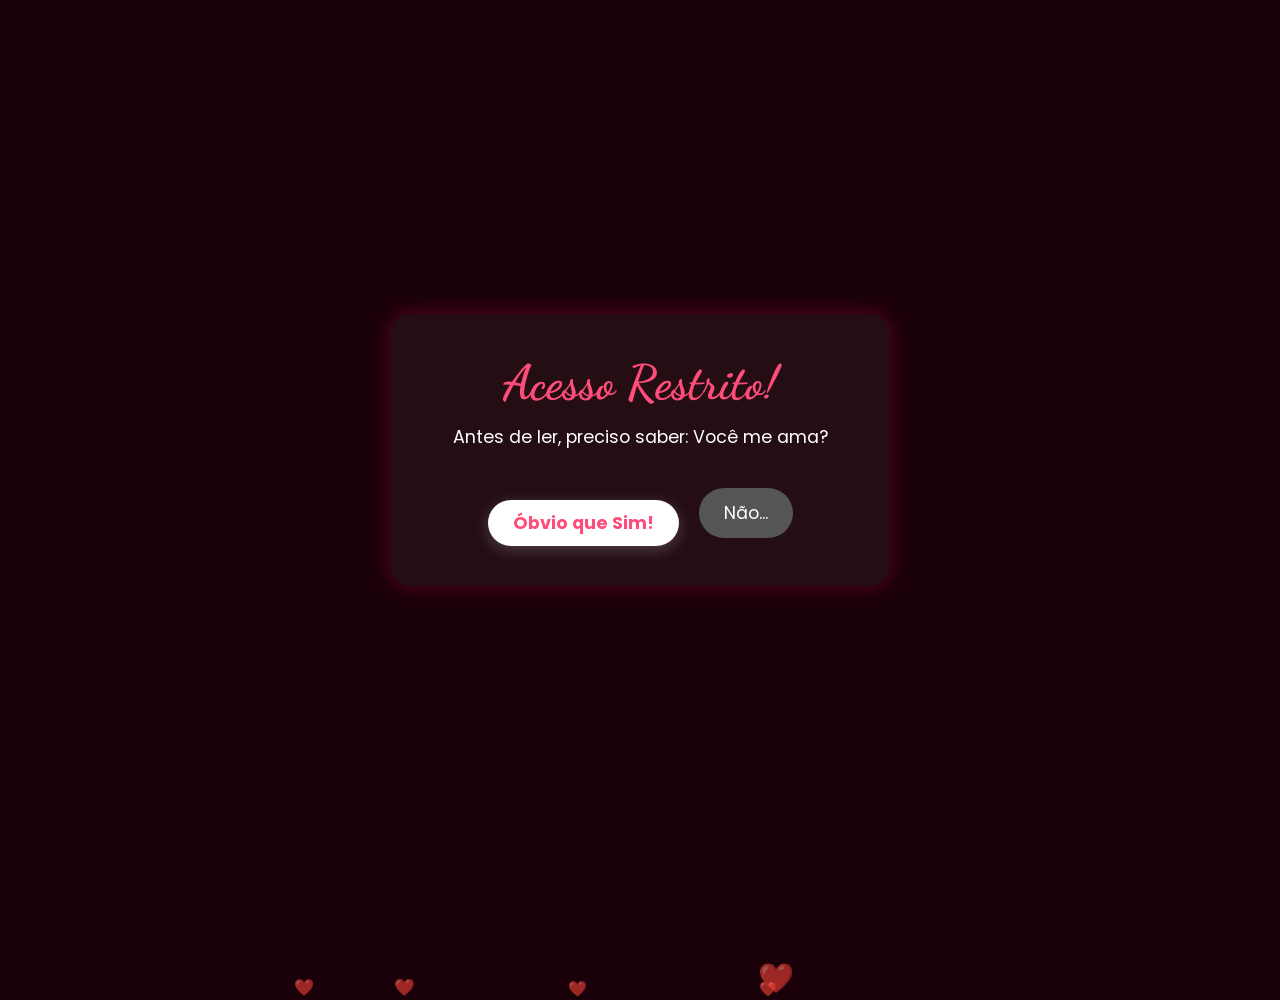
==== surpresa.html @ bf92fdbd "Primeiro Comiit" ====
<!DOCTYPE html>
<html lang="pt-BR">
<head>
    <meta charset="UTF-8">
    <meta name="viewport" content="width=device-width, initial-scale=1.0">
    <title>Minha Carta</title>
    <link rel="stylesheet" href="CSS.css">
</head>
<body>
    <div class="background-hearts" id="hearts-container"></div>
    <div id="floating-images-container"></div>

    <div class="container" id="question-container">
        <h1>Acesso Restrito!</h1>
        <p class="subtitle" style="color: #fff;">Antes de ler, preciso saber: Você me ama?</p>
        
        <div class="buttons-area">
            <button id="btn-yes" class="next-btn">Óbvio que Sim!</button>
            <button id="btn-no" class="bad-btn">Não...</button>
        </div>
    </div>

    <div class="container letter-container hidden" id="letter-container">
        <h1>Para a dona do meu coração,</h1>
        
        <div class="letter-text">
            <p>Olá meu amor, seja bem vinda</p>
            <p>Imagino que voce ja saiba que eu sempre busco te dar as melhores coisas  possiveis, e esse ano quis fazer um presentinho eu mesmo, com as coisas que vim aprendendo.
                 Bom, aqui estamos meu amor... Dois incriveis anos, vivemos tantas coisas legais, fizemos tanta coisas e vimos tantas outras, e ainda assim, temos tantas outras coisas para viver. Mas o mais legal é saber que vou vive-las ao seu lado. Te amooooo</p>
        </div>

        <div class="quiz-section">
            <h2>Quiz do Nosso Amor 🎯</h2>
            <div id="quiz-area">
                <p id="quiz-question" class="quiz-question-text">Carregando pergunta...</p>
                <div id="quiz-options" class="quiz-options-container"></div>
            </div>
            <p id="quiz-result" class="quiz-result-text hidden"></p>
        </div>

        <div class="reasons-machine">
            <button id="reason-btn">Por que eu te amo?</button>

                <p id="reason-display" class="reason-text">Claro que não seria possivel escrever tudo que eu amo em voce, pois ai eu teria que ter a eterniaade para isso, mas escrevi algumas dessas razões... Clique no Botão</p>
           
        </div>
        
        <div class="polaroid-section">
            <h2>Nossas Aventuras  até hoje🌍</h2>
            <p class="subtitle" style="color: #fff;">Cada lugar é perfeito com você.</p>
            
            <div class="polaroid-frame">
                <img id="travel-img" src="fotos/viagem1.jpg" alt="Nossa Viagem">
                <p id="travel-caption" class="polaroid-caption">Pirenópolis ❤️</p>
            </div>
            
            <div class="polaroid-controls">
                <button id="prev-travel" class="mini-btn">❮</button>
                <button id="next-travel" class="mini-btn">❯</button>
            </div>
        </div>

        <div class="timeline-section">
            <h2>Nossa História ⏳</h2>
            <p class="subtitle" style="color: #fff;">Como chegamos até aqui...</p>
            
            <div class="timeline">
                <div class="timeline-item">
                    <div class="timeline-date">Jun 2023</div>
                    <div class="timeline-dot"></div>
                    <div class="timeline-content">
                        <h3>Onde tudo começou</h3>
                        <p>A nossa história começou muito antes do dia 12. Claro, você já sabe disso. A história da nossa amizade já foi contada tantas vezes que não caberia nestas palavras.
                                Mas a nossa história de amor começou de verdade no dia 12 de junho de 2024. Foi naquele dia que eu pude dizer ao mundo que havia conquistado aquilo que mais desejava: o amor da minha vida.
                            Foi naquele momento que tive a certeza de que tudo mudaria. Que os meus dias seriam mais felizes, que os desafios seriam mais fáceis de enfrentar e que os melhores momentos da minha vida estariam ao seu lado.
                            Desde então, cada conversa, cada abraço, cada sorriso e cada lembrança ao seu lado se transformaram em algo precioso para mim. Você não apenas mudou a minha vida; você deu a ela novas cores, novos sonhos e novos motivos para seguir em frente.
                            E olhando para tudo o que vivemos até aqui, percebo que o dia 12 de junho de 2024 não foi apenas o início de um namoro. Foi o início da melhor fase da minha vida, porque foi o dia em que eu passei a compartilhar cada parte dela com você..</p>
                    </div>
                </div>

                <div class="timeline-item">
                    <div class="timeline-date">2024 - 2025</div>
                    <div class="timeline-dot"></div>
                    <div class="timeline-content">
                        <h3>Nossas Aventuras</h3>
                        <p>
                          <br>  Bom, e o que fizemos até hoje?</br></p>
                       
                            
                        Meu Deus... foram tantas coisas que às vezes parece impossível acreditar que tudo isso aconteceu em tão pouco tempo. Já estivemos juntos em tantos lugares, vivemos tantas experiências e até viajamos pelo mundo de mãos dadas.
                        Como o tempo passou rápido, meu bem. Mas existe uma coisa que eu adoro em tudo isso: a sensação de que ainda estamos apenas começando. Porque as coisas que podemos conhecer, os lugares que podemos visitar e as memórias que podemos criar juntos parecem nunca ter fim.
                        Já passamos por Porto Seguro, Itacaré e Pirenópolis. E, sinceramente, acho que estamos construindo uma coleção incrível de lembranças.
                        Conhecemos pessoas especiais, fizemos amizades inesperadas, compartilhamos momentos únicos e descobrimos coisas novas sobre o mundo e sobre nós mesmos.
                        E, mesmo depois de tudo isso, a parte mais bonita continua sendo a mesma: não importa para onde vamos ou o que fazemos, estamos vivendo tudo lado a lado.
                        Juntos. Sempre juntos.
                        </p>
                    </div>
                </div>

                <div class="timeline-item">
                    <div class="timeline-date">Jun 2026</div>
                    <div class="timeline-dot"></div>
                    <div class="timeline-content">
                        <h3>Hoje</h3>
                        <p>Celebrando o nosso amor e construindo esse presente especial para te ver sorrir. Que venham os próximos anos!</p>
                    </div>
                </div>
            </div>
        </div>


      <div class="wishlist">
                <label class="wish-item">
                    <input type="checkbox" class="wish-checkbox" id="check-viagem" onchange="if(this.checked) dispararMundoMistico('✈️')">
                    <span class="custom-check"></span>
                    <span class="wish-text">Fazer a nossa primeira grande viagem juntos</span>
                </label>
                
                <label class="wish-item">
                    <input type="checkbox" class="wish-checkbox" id="check-pet" onchange="if(this.checked) dispararMundoMistico('🐈')">
                    <span class="custom-check"></span>
                    <span class="wish-text">Adotar um pet para chamar de nosso</span>
                </label>
                
                <label class="wish-item">
                    <input type="checkbox" class="wish-checkbox" id="check-casa" onchange="if(this.checked) dispararMundoMistico('🏠')">
                    <span class="custom-check"></span>
                    <span class="wish-text">Ter nossa casa para morar e decorar do nosso jeito</span>
                </label>

                <label class="wish-item">
                    <input type="checkbox" class="wish-checkbox" id="check-casar" onchange="if(this.checked) dispararMundoMistico('💍💍')">
                    <span class="custom-check"></span>
                    <span class="wish-text">Casar e construir a nossa história lado a lado</span>
                </label>
            </div>

            
            <div class="convite-section">
            <h2>Convite Especial 💌</h2>
            <p class="subtitle" style="color: #fff;">Toque no envelope para revelar sua surpresa...</p>
            
            <div class="envelope-container">
                <input type="checkbox" id="abre-convite" class="hidden-checkbox">
                
                <label class="envelope-wrapper" for="abre-convite">
                    <div class="envelope">
                        <div class="flap"></div>
                        <div class="letter">
                            <img src="fotos/menu.jpg" alt="Menu do Jantar">
                        </div>
                        <div class="front"></div>
                    </div>
                </label>
            </div>
            
            <br>
        </div>

        
        <br>
        <a href="Estudo_prova.html" class="next-btn">⬅ Voltar para o Início</a>
    </div> <script src="JAva.js"></script>
</body>
</html>
---- CSS.css ----
@import url('https://fonts.googleapis.com/css2?family=Dancing+Script:wght@700&family=Poppins:wght@300;400&display=swap');

/* =========================================
   1. CONFIGURAÇÕES GERAIS
   ========================================= */
* { 
    margin: 0; 
    padding: 0; 
    box-sizing: border-box; 
}

body { 
    background-color: #1a0008; 
    color: #fff; 
    font-family: 'Poppins', sans-serif; 
    display: flex; 
    justify-content: center; 
    align-items: center; 
    min-height: 100vh; 
    overflow: hidden; 
}

/* =========================================
   2. CONTAINERS PRINCIPAIS
   ========================================= */
.container { 
    text-align: center; 
    z-index: 10; 
    background: rgba(255, 255, 255, 0.05); 
    padding: 40px; 
    border-radius: 20px; 
    backdrop-filter: blur(10px); 
    box-shadow: 0 0 20px rgba(255, 0, 100, 0.3); 
    max-width: 500px; 
    width: 90%; 
}

.letter-container { 
    max-width: 700px; 
    max-height: 90vh; 
    overflow-y: auto; /* Adicionei rolagem para caber tudo na tela */
}

/* =========================================
   3. TIPOGRAFIA E TEXTOS
   ========================================= */
h1 { 
    font-family: 'Dancing Script', cursive; 
    color: #ff4d79; 
    font-size: 3rem; 
    margin-bottom: 10px; 
    min-height: 60px; 
}

.subtitle { 
    font-size: 1.1rem; 
    margin-bottom: 20px; 
    color: #ffb3c6; 
}

.letter-text { 
    text-align: left; 
    font-size: 1.1rem; 
    line-height: 1.6; 
    margin-top: 20px; 
    margin-bottom: 50px; /* ATUALIZADO: Mais espaço no final do texto */
}

.letter-text p { 
    margin-bottom: 15px; 
}

/* =========================================
   4. BOTÕES E INTERAÇÕES
   ========================================= */
button { 
    background-color: #ff4d79; 
    color: white; 
    border: none; 
    padding: 12px 25px; 
    font-size: 1.1rem; 
    border-radius: 30px; 
    cursor: pointer; 
    transition: transform 0.2s, background-color 0.2s; 
    font-family: 'Poppins', sans-serif; 
}

button:hover { 
    background-color: #ff1a53; 
    transform: scale(1.05); 
}

.next-btn { 
    display: inline-block; 
    margin-top: 20px; 
    background-color: #fff; 
    color: #ff4d79; 
    text-decoration: none; 
    padding: 10px 25px; 
    border-radius: 30px; 
    font-size: 1.1rem; 
    font-family: 'Poppins', sans-serif; 
    font-weight: bold; 
    transition: all 0.3s ease; 
    box-shadow: 0 4px 15px rgba(255, 255, 255, 0.2); 
}

.next-btn:hover { 
    background-color: #ffb3c6; 
    color: #1a0008; 
    transform: scale(1.05); 
}

.buttons-area { 
    margin-top: 30px; 
    display: flex; 
    justify-content: center; 
    gap: 20px; 
    align-items: center; 
}

.bad-btn { 
    background-color: #555; 
    color: white; 
    transition: 0.1s; 
    z-index: 9999; 
}

/* =========================================
   5. ELEMENTOS DA PÁGINA INICIAL
   ========================================= */
.music-player { 
    margin-bottom: 30px; 
}

.counter-container { 
    background: rgba(255, 77, 121, 0.1); 
    border: 1px solid rgba(255, 77, 121, 0.3); 
    border-radius: 15px; 
    padding: 15px; 
    margin-bottom: 25px; 
}

.counter-container p { 
    margin-bottom: 15px; 
    color: #ffb3c6; 
    font-weight: bold; 
    font-family: 'Dancing Script', cursive; 
    font-size: 1.5rem; 
}

.counter-boxes { 
    display: flex; 
    justify-content: space-evenly; 
    align-items: center; 
}

.box { 
    display: flex; 
    flex-direction: column; 
    font-size: 0.8rem; 
    color: #fff; 
}

.box span { 
    font-size: 2rem; 
    font-weight: bold; 
    color: #ff4d79; 
}

/* =========================================
   6. MÁQUINA DE MOTIVOS E QUIZ
   ========================================= */
.reasons-machine { 
    margin-top: 50px; /* ATUALIZADO: Afasta a Máquina de Motivos */
    margin-bottom: 50px; /* ATUALIZADO: Afasta a Máquina de Motivos */
    padding: 10px; 
}

.reason-text { 
    margin-top: 15px; 
    font-size: 1.2rem; 
    font-style: italic; 
    color: #ffb3c6; 
    min-height: 60px; 
    transition: opacity 0.3s ease; 
}

.quiz-section { 
    background: rgba(0, 0, 0, 0.2); 
    border-radius: 15px; 
    padding: 30px 20px; /* ATUALIZADO: Mais espaço por dentro */
    margin: 60px 0; /* ATUALIZADO: Dobramos o espaço por fora */
    border: 1px solid rgba(255, 77, 121, 0.3); 
}

.quiz-section h2 { 
    font-family: 'Dancing Script', cursive; 
    color: #ff4d79; 
    font-size: 2.2rem; 
    margin-bottom: 15px; 
}

.quiz-question-text { 
    font-size: 1.1rem; 
    font-weight: bold; 
    margin-bottom: 20px; 
}

.quiz-options-container { 
    display: flex; 
    flex-direction: column; 
    gap: 10px; 
}

.quiz-option-btn { 
    background-color: rgba(255, 255, 255, 0.1); 
    color: #fff; 
    border: 1px solid #ff4d79; 
    padding: 10px; 
    border-radius: 10px; 
    cursor: pointer; 
    transition: 0.2s; 
    text-align: left; 
    font-size: 1rem; 
}

.quiz-option-btn:hover { 
    background-color: rgba(255, 77, 121, 0.3); 
}

.quiz-option-btn.correct { 
    background-color: #28a745 !important; 
    border-color: #28a745 !important; 
    color: white; 
}

.quiz-option-btn.wrong { 
    background-color: #dc3545 !important; 
    border-color: #dc3545 !important; 
    color: white; 
}

.quiz-result-text { 
    font-size: 1.3rem; 
    font-weight: bold; 
    color: #ffb3c6; 
    margin-top: 15px; 
}

/* =========================================
   7. UTILITÁRIOS E ANIMAÇÕES
   ========================================= */
.hidden { 
    display: none !important; 
}

#hidden-message { 
    margin-top: 20px; 
    font-size: 1.5rem; 
    font-family: 'Dancing Script', cursive; 
    color: #ff4d79; 
    animation: fadeIn 1s ease-in; 
}

@keyframes fadeIn { 
    from { opacity: 0; transform: translateY(-10px); } 
    to { opacity: 1; transform: translateY(0); } 
}

.heart { 
    position: absolute; 
    bottom: -100px; 
    font-size: 20px; 
    color: #ff4d79; 
    animation: floatUp linear infinite; 
    opacity: 0.6; 
    z-index: 1; 
}

@keyframes floatUp { 
    to { transform: translateY(-120vh) rotate(360deg); } 
}

.floating-img { 
    position: absolute; 
    bottom: -250px; 
    width: 130px; 
    height: 130px; 
    object-fit: cover; 
    border-radius: 10px; 
    opacity: 0.25; 
    animation: floatUpImage linear infinite; 
    box-shadow: 0 4px 15px rgba(0,0,0,0.5); 
    z-index: 0; 
    border: 2px solid #ff4d79; 
}

@keyframes floatUpImage { 
    from { transform: translateY(0) rotate(-15deg); } 
    to { transform: translateY(-130vh) rotate(15deg); } 
}
/* =========================================
   8. PORTA-RETRATOS POLAROID (O FIX DEFINITIVO)
   ========================================= */
.polaroid-section {
    margin: 40px 0;
}

.polaroid-frame {
    width: 100%;
    max-width: 280px; /* Tamanho exato e seguro para não quebrar a tela */
    margin: 0 auto;
    background: rgba(255, 255, 255, 0.05); /* Fundo de vidro transparente */
    border: 3px solid rgba(255, 77, 121, 0.3); /* Bordinha rosa */
    border-radius: 10px;
    padding: 10px; /* Dá um respiro entre a borda e a foto */
    box-shadow: 0 4px 15px rgba(0,0,0,0.3);
}

.polaroid-frame img {
    width: 100% !important;
    height: 280px !important; /* Força a ficar um quadrado perfeito */
    object-fit: cover !important; /* A MAGIA: Corta o excesso da foto sem amassar ou esticar ela! */
    border-radius: 5px;
    display: block;
}

.polaroid-caption {
    margin-top: 15px;
    padding-bottom: 5px;
    font-size: 1.2rem;
    color: #ffb3c6;
    text-align: center;
    font-weight: bold;
}

.polaroid-controls {
    margin-top: 15px;
    display: flex;
    justify-content: center;
    gap: 20px;
}

.mini-btn {
    background: rgba(255, 77, 121, 0.2);
    border: 2px solid #ff4d79;
    color: #fff;
    width: 40px;
    height: 40px;
    border-radius: 50%;
    cursor: pointer;
    font-size: 1.2rem;
    transition: 0.2s;
    display: flex;
    align-items: center;
    justify-content: center;
}

.mini-btn:hover {
    background: #ff4d79;
    transform: scale(1.1);
}
/* =========================================
   9. LINHA DO TEMPO (DATAS NA ESQUERDA)
   ========================================= */
.timeline-section {
    margin: 50px 0;
    padding: 30px 20px;
    background: rgba(0, 0, 0, 0.2);
    border-radius: 15px;
    border: 1px solid rgba(255, 77, 121, 0.3);
    overflow: hidden; /* Evita que o texto vaze da caixa */
}

.timeline-section h2 {
    font-family: 'Dancing Script', cursive; 
    color: #ff4d79; 
    font-size: 2.2rem; 
    margin-bottom: 5px;
}

.timeline {
    position: relative;
    max-width: 450px;
    margin: 30px auto 0 auto;
    padding-left: 100px; /* Abre a "coluna" vazia na esquerda para as datas */
    text-align: left;
}

/* A Linha Vertical */
.timeline::before {
    content: '';
    position: absolute;
    left: 100px; /* Posiciona a linha exatamente depois do espaço das datas */
    top: 0;
    bottom: 0;
    width: 3px;
    background: rgba(255, 77, 121, 0.5);
    border-radius: 5px;
}

.timeline-item {
    position: relative;
    margin-bottom: 35px;
    padding-left: 25px; /* Dá um respiro entre a linha e a caixa de texto */
}

/* NOVO: A data flutuando na esquerda */
.timeline-date {
    position: absolute;
    left: -100px; /* Joga a data lá pro espaço vazio na esquerda */
    top: 15px; /* Alinha na mesma altura da bolinha */
    width: 85px; /* Limita o tamanho para não bater na linha */
    text-align: right; /* Encosta o texto perto da linha */
    font-size: 0.95rem;
    color: #ffb3c6;
    font-weight: bold;
}

/* A bolinha marcadora */
.timeline-dot {
    position: absolute;
    left: -8px; /* Centraliza a bolinha perfeitamente em cima da linha */
    top: 15px;
    width: 18px;
    height: 18px;
    background: #1a0008;
    border: 3px solid #ff4d79;
    border-radius: 50%;
    box-shadow: 0 0 10px rgba(255, 77, 121, 0.5);
    z-index: 2;
}

.timeline-content {
    background: rgba(255, 255, 255, 0.05);
    padding: 15px 20px;
    border-radius: 10px;
    border-left: 4px solid #ff4d79;
    transition: transform 0.3s ease;
}

.timeline-content:hover {
    transform: translateX(5px);
    background: rgba(255, 255, 255, 0.1);
}

.timeline-content h3 {
    color: #ffb3c6;
    font-size: 1.3rem;
    margin-bottom: 8px;
    font-family: 'Poppins', sans-serif;
}

.timeline-content p {
    font-size: 1rem;
    line-height: 1.5;
    margin-bottom: 0;
}


/* =========================================
   11. CÁPSULA DO TEMPO (NOSSO FUTURO)
   ========================================= */
.capsula-section {
    margin: 50px 0;
    padding: 30px 20px;
    background: rgba(0, 0, 0, 0.2);
    border-radius: 15px;
    border: 1px solid rgba(255, 77, 121, 0.3);
}

.capsula-section h2 {
    font-family: 'Dancing Script', cursive; 
    color: #ff4d79; 
    font-size: 2.2rem; 
    text-align: center;
    margin-bottom: 5px;
}

.capsula-section .subtitle {
    text-align: center;
    margin-bottom: 25px;
}

.wishlist {
    display: flex; flex-direction: column; gap: 15px;
    max-width: 450px; margin: 0 auto;
}

.wish-item {
    display: flex; align-items: center;
    background: rgba(255, 255, 255, 0.05);
    padding: 15px 20px; border-radius: 10px;
    cursor: pointer; transition: all 0.3s ease;
}

.wish-item:hover {
    background: rgba(255, 255, 255, 0.1);
    transform: translateX(5px);
}

.wish-checkbox { display: none; }

.custom-check {
    width: 24px; height: 24px;
    border: 2px solid #ff4d79; border-radius: 50%;
    margin-right: 15px; display: flex;
    justify-content: center; align-items: center;
    transition: all 0.3s ease; flex-shrink: 0;
}

.wish-text {
    color: #fff; font-size: 1.1rem;
    transition: all 0.3s ease; font-family: 'Poppins', sans-serif;
}

.wish-checkbox:checked + .custom-check {
    background-color: #ff4d79; box-shadow: 0 0 10px #ff4d79;
}

.wish-checkbox:checked + .custom-check::after {
    content: '✔'; color: #fff; font-weight: bold;
}

.wish-checkbox:checked ~ .wish-text {
    color: #ffb3c6; text-decoration: line-through; opacity: 0.6;
}

/* =========================================
   12. O MEGA PORTAL E OS EASTER EGGS GIGANTES
   ========================================= */

/* O Portal de Energia Cósmica */
.mega-portal {
    position: fixed;
    top: 50%;
    left: 50%;
    width: 260px;
    height: 420px;
    border-radius: 50%;
    /* Mistura de cores estilo vórtice do print */
    background: radial-gradient(circle, transparent 20%, rgba(147, 51, 234, 0.3) 60%, rgba(6, 182, 212, 0.2) 80%);
    border: 8px solid #a855f7;
    /* Brilho neon intenso */
    box-shadow: 
        0 0 35px #a855f7,
        inset 0 0 45px #06b6d4,
        0 0 70px #ec4899;
    z-index: 999998;
    pointer-events: none;
    transform: translate(-50%, -50%) scale(0);
    animation: abrirPortal 3s ease-in-out forwards;
}

/* O Elemento que salta do portal (Gato ou Avião) */
.mega-sujeito {
    position: fixed;
    top: 50%;
    left: 50%;
    font-size: 11rem; /* Tamanho massivo e realista */
    z-index: 999999;
    pointer-events: none;
    transform: translate(-50%, -50%) scale(0);
    /* Sombra projetada para criar profundidade 3D em relação ao fundo */
    filter: drop-shadow(0 25px 20px rgba(0, 0, 0, 0.65));
    animation: puloEpico 3s cubic-bezier(0.25, 1, 0.5, 1) forwards;
}

/* Animação do Portal: Expande girando e colapsa no final */
@keyframes abrirPortal {
    0% { 
        transform: translate(-50%, -50%) scale(0) rotate(0deg); 
        opacity: 0; 
    }
    15% { 
        transform: translate(-50%, -50%) scale(1) rotate(180deg); 
        opacity: 1; 
        filter: hue-rotate(0deg); 
    }
    80% { 
        transform: translate(-50%, -50%) scale(1) rotate(720deg); 
        opacity: 1; 
        filter: hue-rotate(60deg); 
    }
    100% { 
        transform: translate(-50%, -50%) scale(0) rotate(1080deg); 
        opacity: 0; 
    }
}

/* Animação do Pulo: Surge do centro (fundo), avança na tela e cai em arco */
@keyframes puloEpico {
    0% { 
        transform: translate(-50%, -50%) scale(0); 
        opacity: 0; 
    }
    18% { 
        transform: translate(-50%, -50%) scale(0.4); 
        opacity: 1; 
    }
    50% { 
        /* Ápice do salto: desloca para a direita, sobe e rotaciona levemente */
        transform: translate(18vw, -30vh) scale(1.4) rotate(12deg); 
        opacity: 1; 
    }
    100% { 
        /* Queda livre para fora da borda inferior direita do monitor */
        transform: translate(55vw, 100vh) scale(1.8) rotate(35deg); 
        opacity: 0; 
    }
}



/* =========================================
   13. CONVITE DO JANTAR (BLOCO COMPLETO E CORRIGIDO)
   ========================================= */
.convite-section {
    margin: 50px 0; 
    padding: 30px 20px;
    background: rgba(0, 0, 0, 0.2);
    border-radius: 15px; 
    border: 1px solid rgba(255, 77, 121, 0.3);
    text-align: center;
    position: relative;
    z-index: 10; /* Protege a seção inteira */
}

.convite-section h2 {
    font-family: 'Dancing Script', cursive; 
    color: #ff4d79; 
    font-size: 2.2rem; 
    margin-bottom: 5px;
}

.envelope-container {
    position: relative;
    margin: 200px auto 80px auto; /* Pista de decolagem de 200px no topo */
    width: 300px; 
    height: 200px;
}

.hidden-checkbox { display: none; }

.envelope-wrapper {
    cursor: pointer; 
    display: block;
    position: relative; 
    width: 100%; 
    height: 100%;
    transition: transform 0.5s ease-in-out;
}

/* O Fundo do Envelope */
.envelope {
    position: relative; 
    width: 100%; 
    height: 100%;
    background: #4a0e17; 
    border-radius: 0 0 10px 10px;
    box-shadow: 0 15px 30px rgba(0,0,0,0.5);
}

/* A Frente do Envelope */
.front {
    position: absolute; 
    top: 0; left: 0;
    width: 100%; 
    height: 100%;
    background: #ff4d79;
    clip-path: polygon(0 0, 50% 60%, 100% 0, 100% 100%, 0 100%);
    border-radius: 0 0 10px 10px;
    z-index: 3;
}

/* A Aba que abre */
.flap {
    position: absolute; 
    top: 0; left: 0;
    width: 100%; 
    height: 60%;
    background: #e6004c;
    clip-path: polygon(0 0, 100% 0, 50% 100%);
    transform-origin: top;
    transition: transform 0.5s ease-in-out, z-index 0.1s 0.2s;
    z-index: 4;
}

/* A Carta em si */
.letter {
    position: absolute;
    bottom: 5px; 
    left: 10px; 
    right: 10px;
    height: 180px; 
    background: #fff;
    z-index: 2; 
    transition: transform 0.7s ease-in-out 0.2s, height 0.7s ease-in-out 0.2s;
    box-shadow: 0 5px 25px rgba(0,0,0,0.4);
    border-radius: 5px;
    overflow: hidden; /* Corta a imagem excedente nas bordas arredondadas */
}

/* A Imagem do Cardápio */
.letter img {
    width: 100%; 
    height: 100%;
    object-fit: cover; /* Faz a foto preencher 100% da carta sem rebarbas */
    object-position: top; /* Foca na parte superior ao iniciar */
    display: block; /* Remove margens invisíveis do navegador */
}

/* =========================================
   AÇÕES AO CLICAR (CHECKED)
   ========================================= */

/* 1. Aba abre para trás */
.hidden-checkbox:checked ~ .envelope-wrapper .flap {
    transform: rotateX(180deg);
    z-index: 1; 
}

/* 2. O envelope inteiro desce um pouco */
.hidden-checkbox:checked ~ .envelope-wrapper {
    transform: translateY(50px);
}

/* 3. A carta cresce, sobe e passa por cima de tudo */
.hidden-checkbox:checked ~ .envelope-wrapper .letter {
    height: 440px; /* Altura ideal para a proporção do cardápio */
    transform: translateY(-220px) scale(1.15); /* Sobe e amplia */
    z-index: 99; 
}


/* =========================================
   14. ADAPTAÇÃO PARA CELULAR (RESPONSIVIDADE)
   ========================================= */
@media (max-width: 600px) {
    /* Ajusta o tamanho dos títulos */
    h1, h2 { font-size: 1.8rem !important; }
    
    /* Dá um respiro nas laterais do contêiner principal */
    .letter-container { 
        padding: 20px 15px; 
        margin: 10px;
    }
    
    /* Ajusta o tamanho das caixinhas da cápsula do tempo */
    .wish-item { padding: 10px 15px; }
    .wish-text { font-size: 0.95rem; }
    
    /* Garante que o envelope não quebre a tela */
    .envelope-container { 
        width: 100%; 
        max-width: 280px; 
        margin-top: 150px; 
    }
    
    /* Reduz um pouco o tamanho da carta ao abrir no celular */
    .hidden-checkbox:checked ~ .envelope-wrapper .letter {
        height: 380px;
        transform: translateY(-200px) scale(1.05);
    }
}
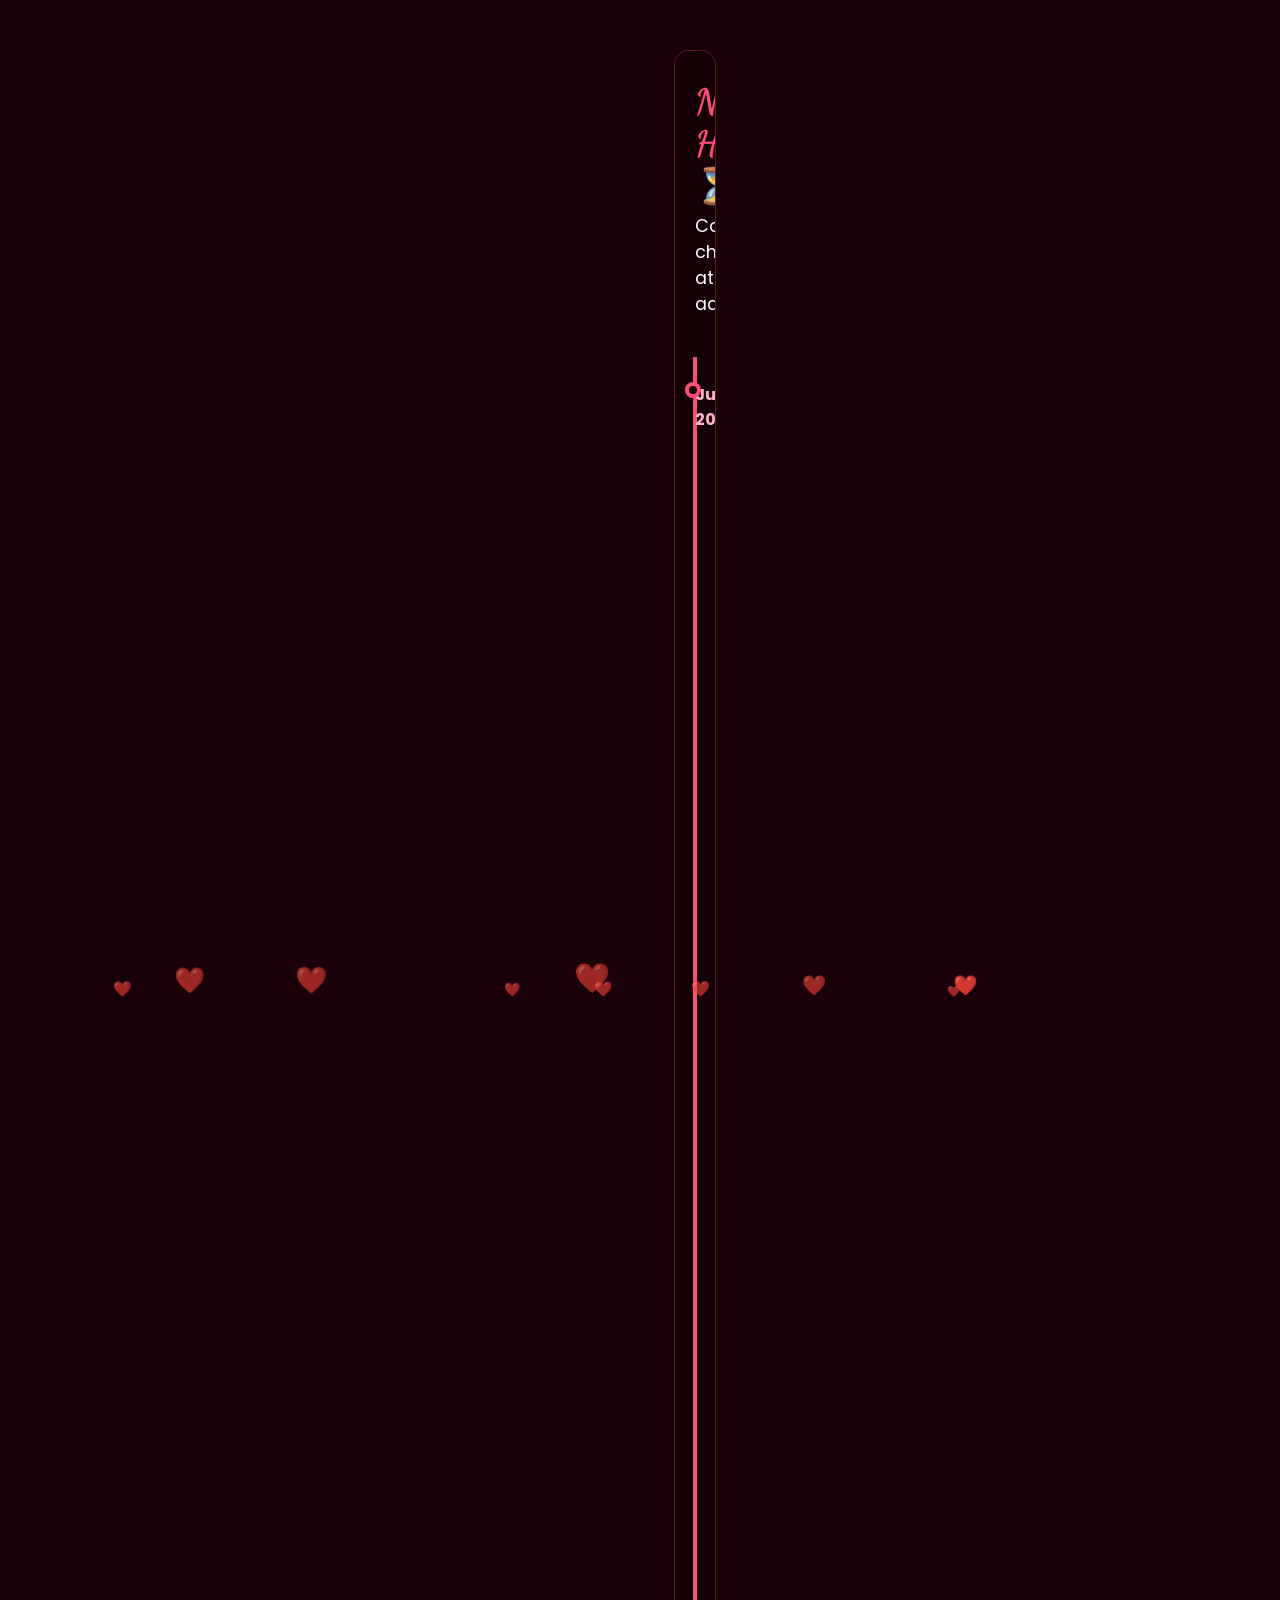
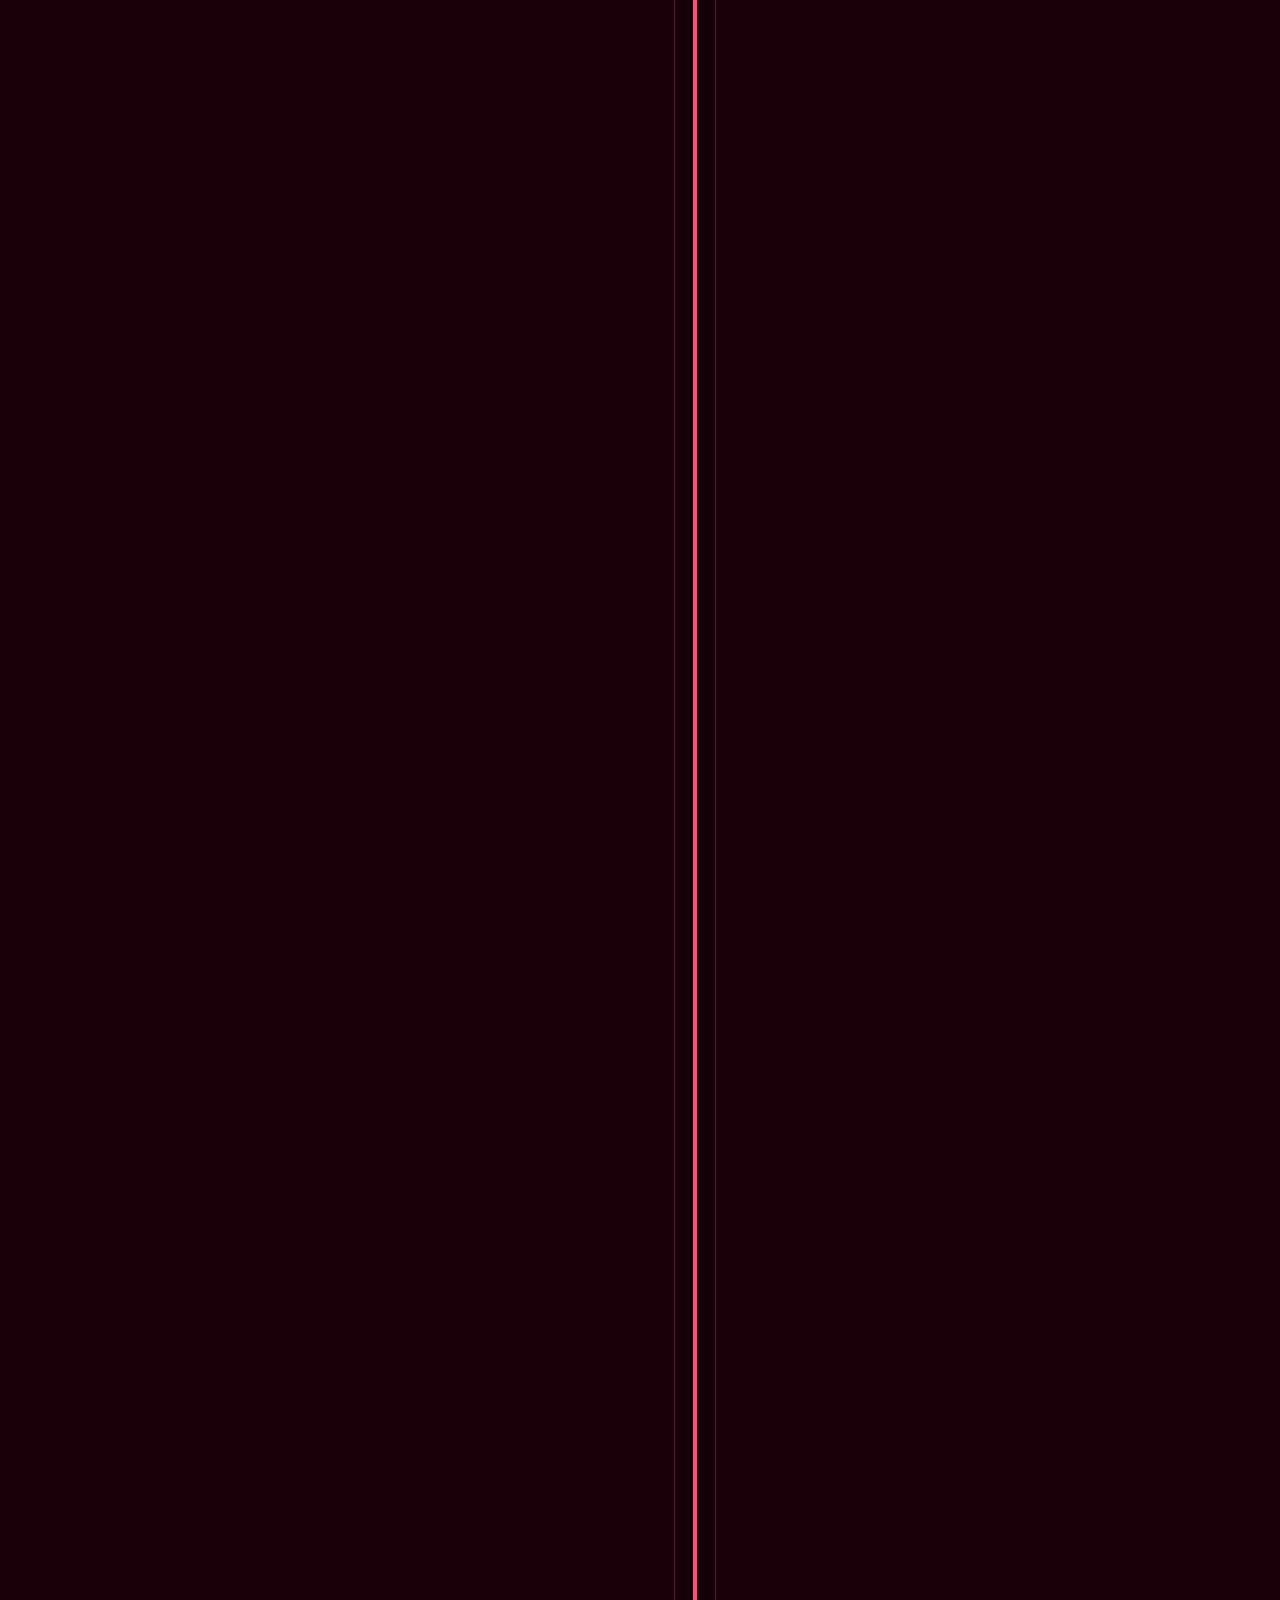
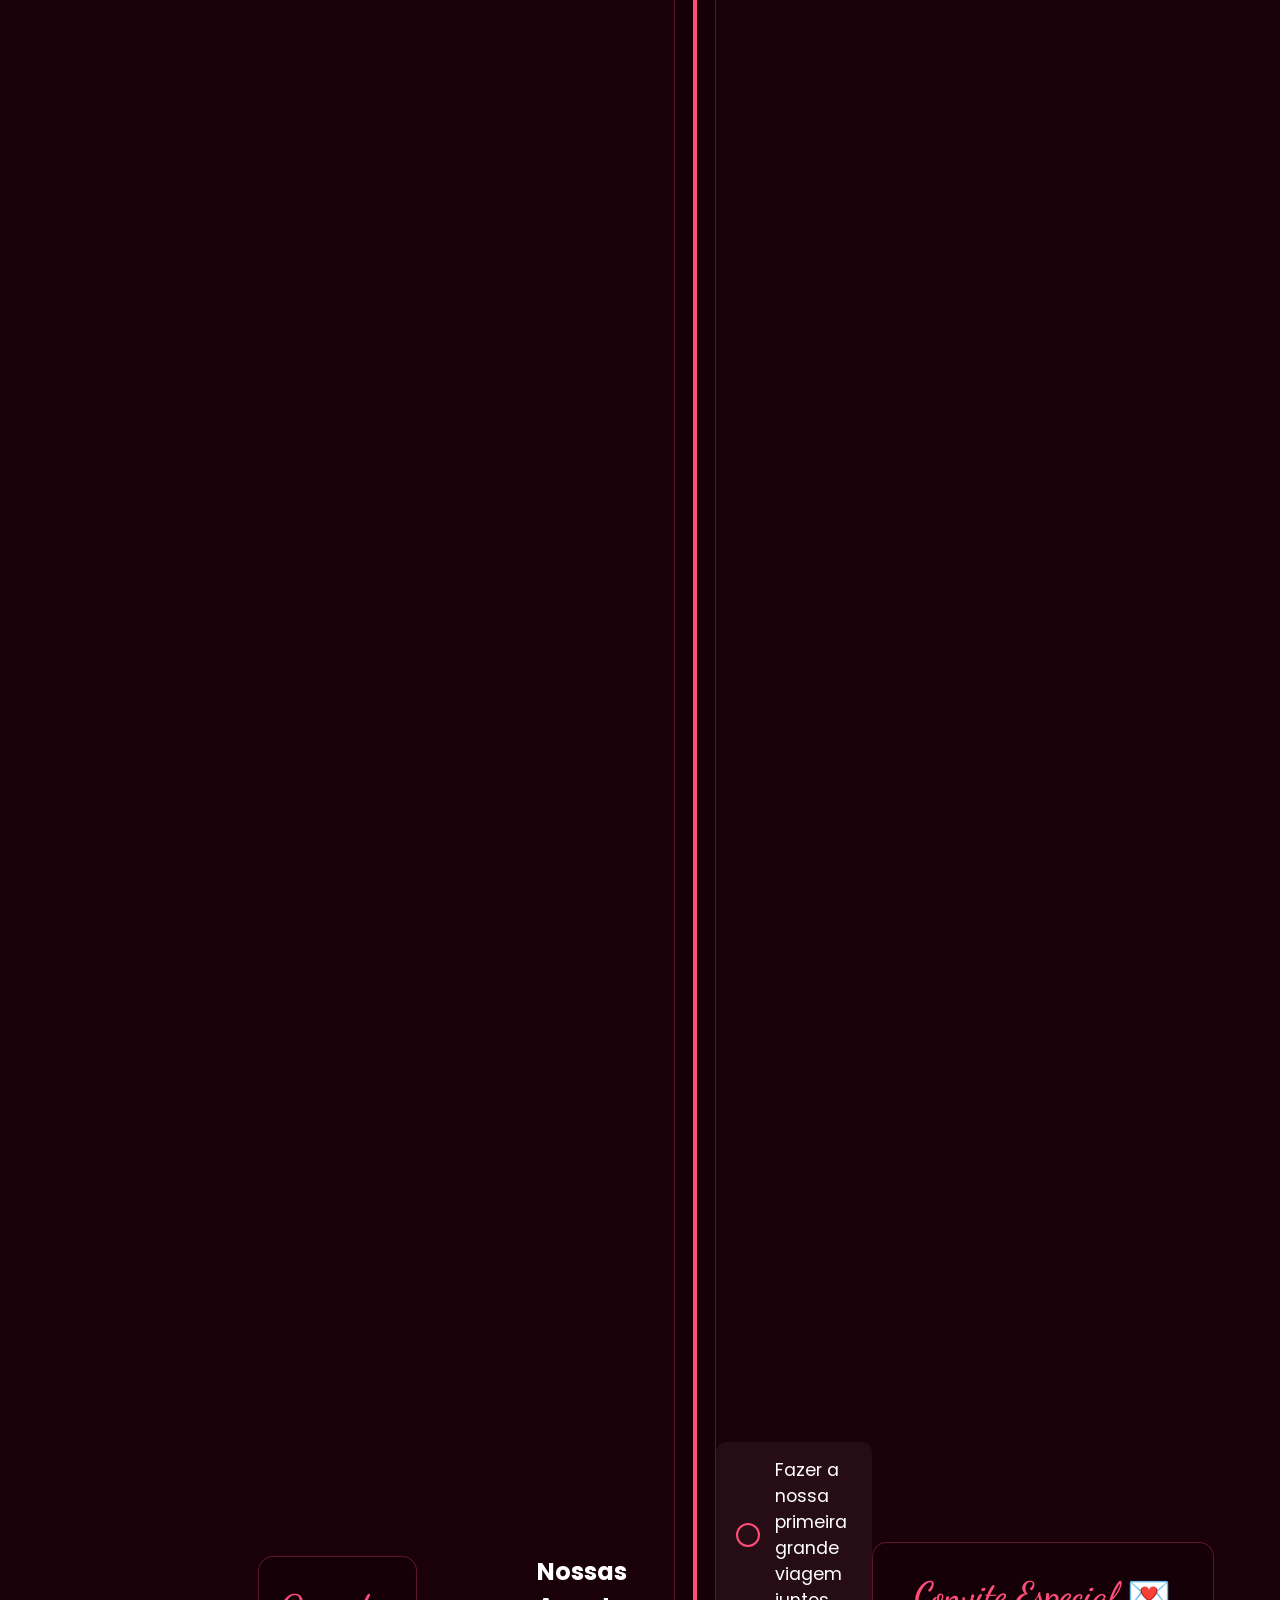
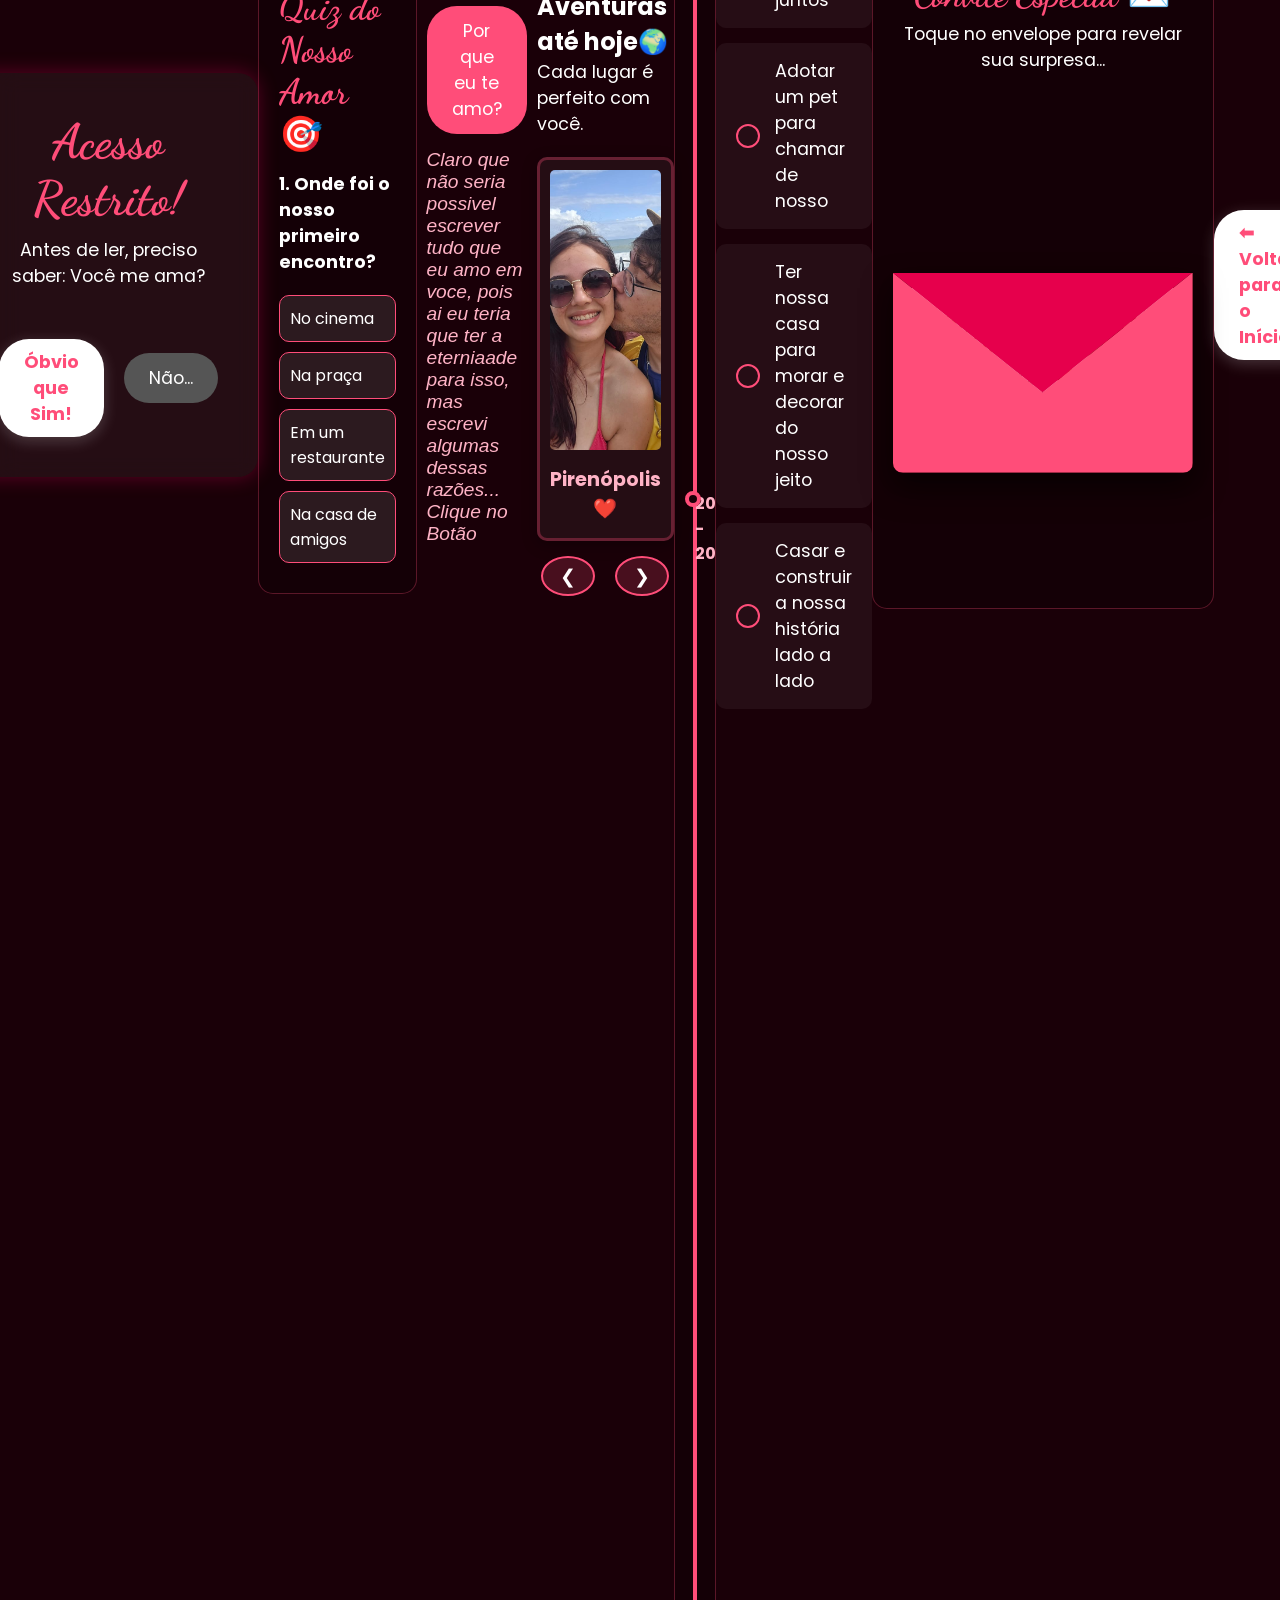
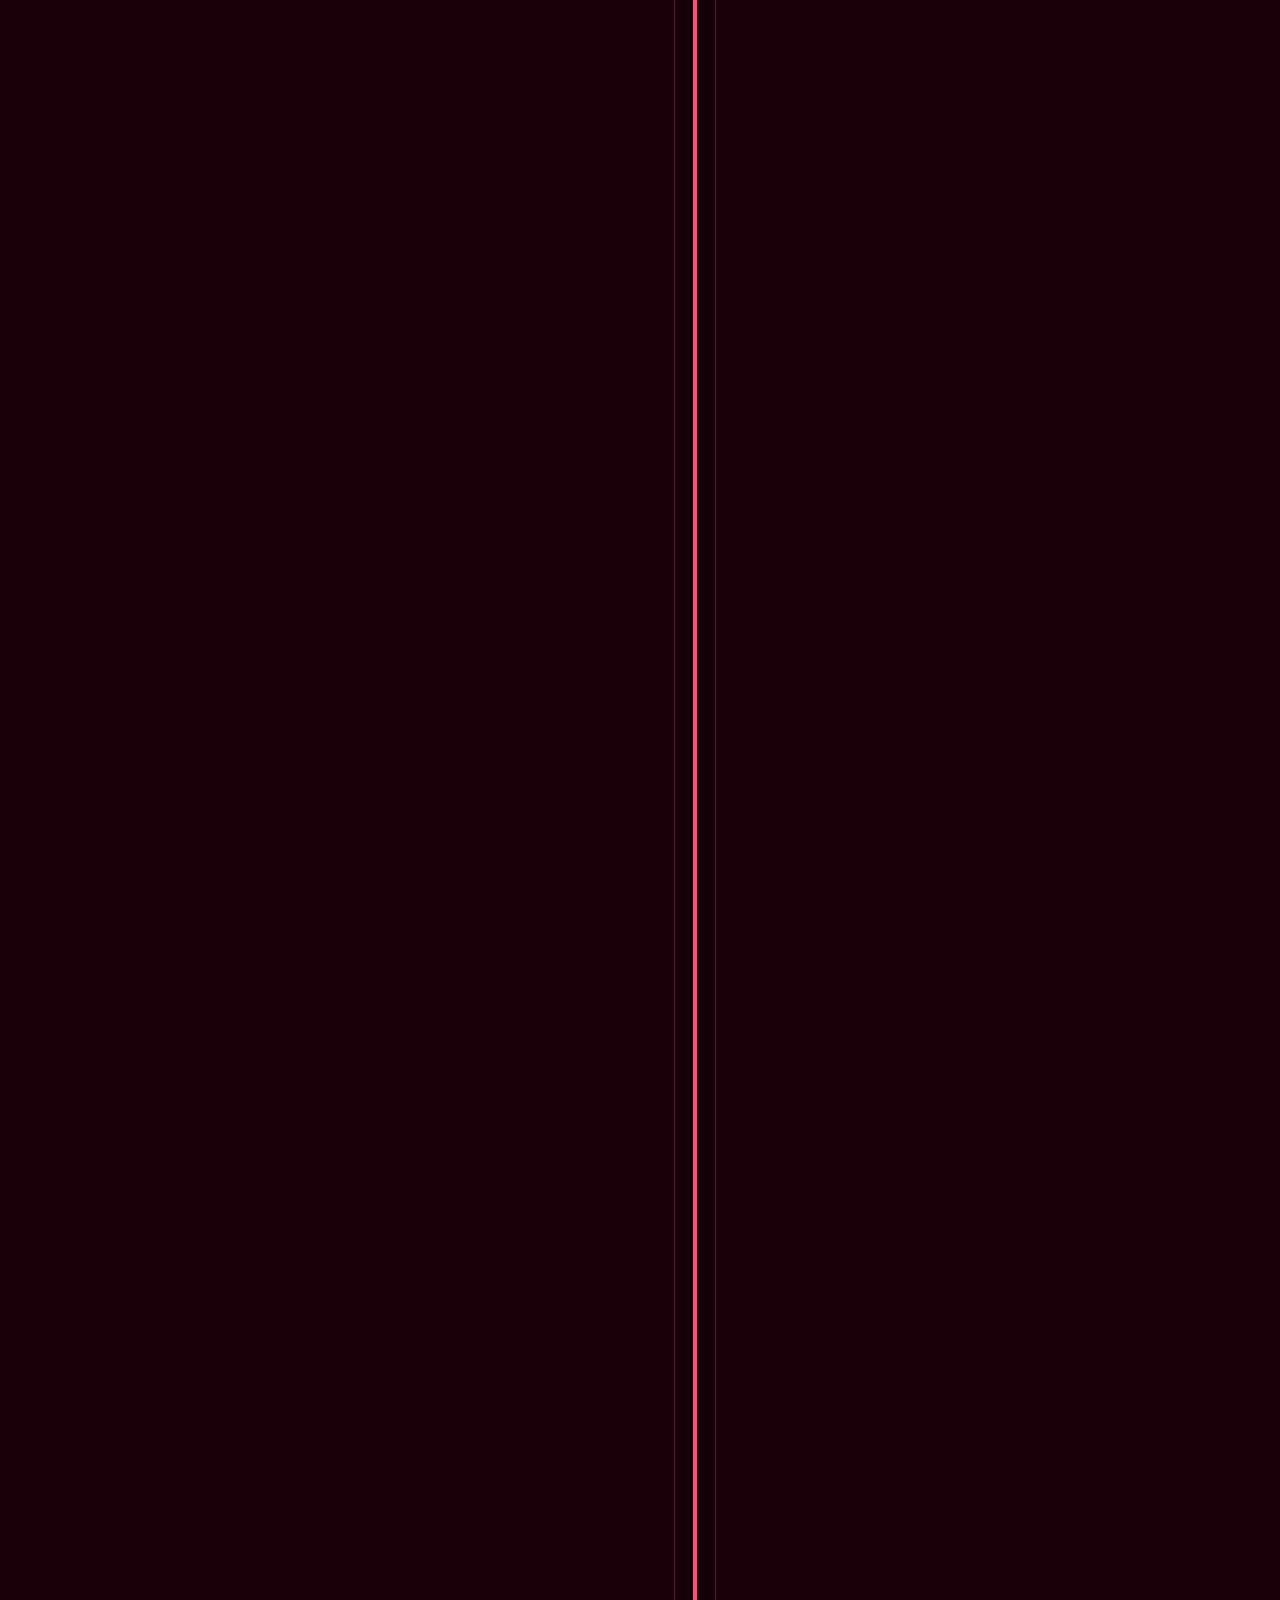
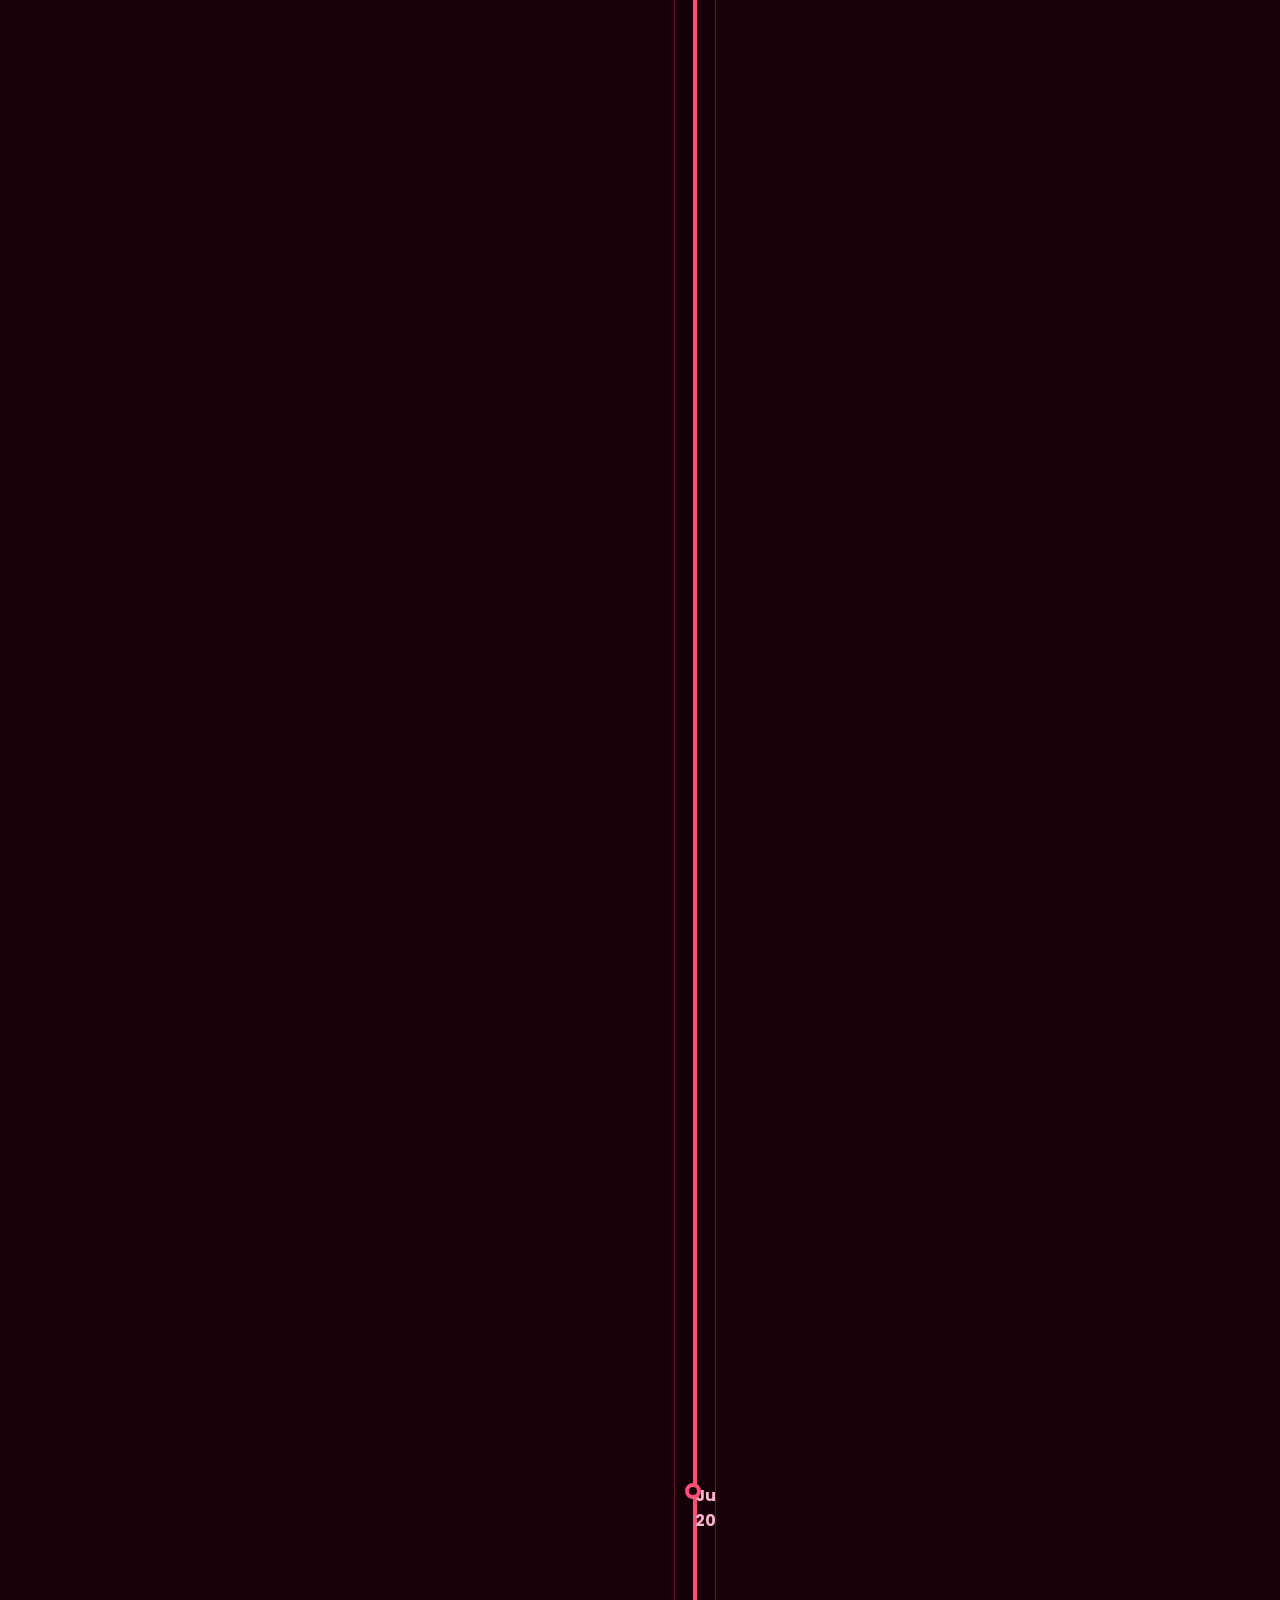
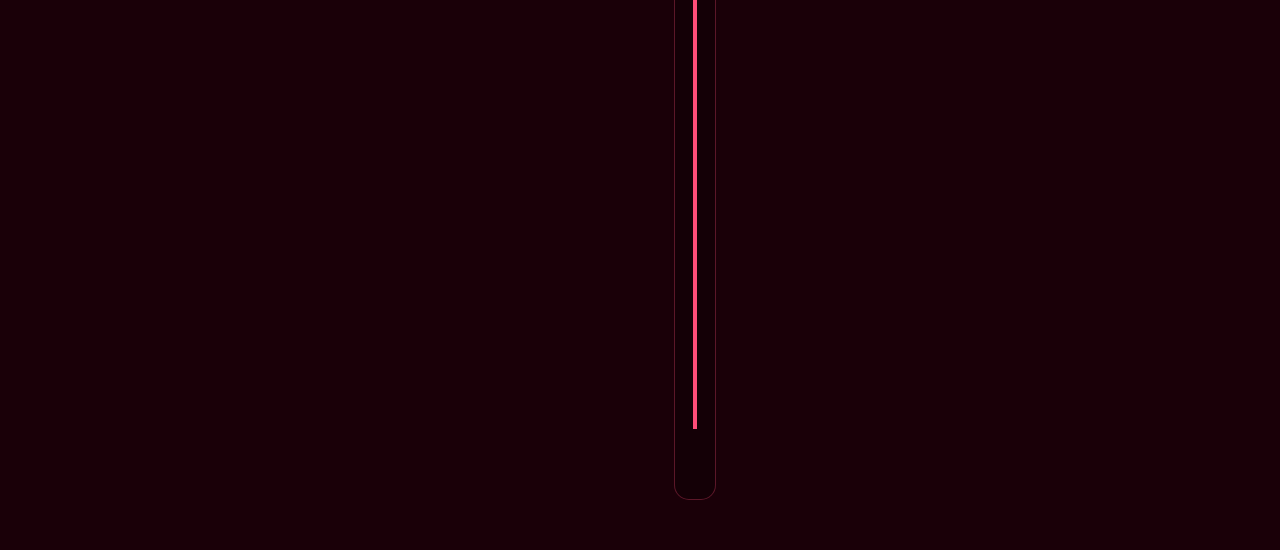
==== commit bb5d6fd6: "Correção nuclear da linha do tempo pro celular" ====
--- a/surpresa.html
+++ b/surpresa.html
@@ -1,11 +1,13 @@
 <!DOCTYPE html>
 <html lang="pt-BR">
+
 <head>
     <meta charset="UTF-8">
     <meta name="viewport" content="width=device-width, initial-scale=1.0">
     <title>Minha Carta</title>
     <link rel="stylesheet" href="CSS.css">
 </head>
+
 <body>
     <div class="background-hearts" id="hearts-container"></div>
     <div id="floating-images-container"></div>
@@ -13,7 +15,7 @@
     <div class="container" id="question-container">
         <h1>Acesso Restrito!</h1>
         <p class="subtitle" style="color: #fff;">Antes de ler, preciso saber: Você me ama?</p>
-        
+
         <div class="buttons-area">
             <button id="btn-yes" class="next-btn">Óbvio que Sim!</button>
             <button id="btn-no" class="bad-btn">Não...</button>
@@ -22,144 +24,190 @@
 
     <div class="container letter-container hidden" id="letter-container">
         <h1>Para a dona do meu coração,</h1>
-        
+
         <div class="letter-text">
             <p>Olá meu amor, seja bem vinda</p>
-            <p>Imagino que voce ja saiba que eu sempre busco te dar as melhores coisas  possiveis, e esse ano quis fazer um presentinho eu mesmo, com as coisas que vim aprendendo.
-                 Bom, aqui estamos meu amor... Dois incriveis anos, vivemos tantas coisas legais, fizemos tanta coisas e vimos tantas outras, e ainda assim, temos tantas outras coisas para viver. Mas o mais legal é saber que vou vive-las ao seu lado. Te amooooo</p>
-        </div>
-
-        <div class="quiz-section">
-            <h2>Quiz do Nosso Amor 🎯</h2>
-            <div id="quiz-area">
-                <p id="quiz-question" class="quiz-question-text">Carregando pergunta...</p>
-                <div id="quiz-options" class="quiz-options-container"></div>
+            <p>Imagino que voce ja saiba que eu sempre busco te dar as melhores coisas possiveis, e esse ano quis fazer
+                um presentinho eu mesmo, com as coisas que vim aprendendo.
+                Bom, aqui estamos meu amor... Dois incriveis anos, vivemos tantas coisas legais, fizemos tanta coisas e
+                vimos tantas outras, e ainda assim, temos tantas outras coisas para viver. Mas o mais legal é saber que
+                vou vive-las ao seu lado. Te amooooo</p>
+        </div>
+
+
+        <div class="music-player">
+            <p>Nossa Trilha Sonora 🎵</p>
+            <iframe data-testid="embed-iframe" style="border-radius:12px"
+                src="https://open.spotify.com/embed/playlist/2TvEbF8hU5ZMHpgN8GJ6Ei?utm_source=generator&theme=0"
+                width="100%" height="152" frameBorder="0" allowfullscreen=""
+                allow="autoplay; clipboard-write; encrypted-media; fullscreen; picture-in-picture"
+                loading="lazy"></iframe>
+        </div>
+
+        <button id="surprise-btn">Clique para uma Surpresa</button>
+
+        <div id="hidden-message" class="hidden">
+            <p>Eu te amo muito! Feliz Dois anos de Namoro! ❤️</p>
+            <br>
+            <a href="surpresa.html" class="next-btn">Ler minha carta para você ➔</a>
+        </div>
+    </div>
+
+    <div class="quiz-section">
+        <h2>Quiz do Nosso Amor 🎯</h2>
+        <div id="quiz-area">
+            <p id="quiz-question" class="quiz-question-text">Carregando pergunta...</p>
+            <div id="quiz-options" class="quiz-options-container"></div>
+        </div>
+        <p id="quiz-result" class="quiz-result-text hidden"></p>
+    </div>
+
+    <div class="reasons-machine">
+        <button id="reason-btn">Por que eu te amo?</button>
+
+        <p id="reason-display" class="reason-text">Claro que não seria possivel escrever tudo que eu amo em voce, pois
+            ai eu teria que ter a eterniaade para isso, mas escrevi algumas dessas razões... Clique no Botão</p>
+
+    </div>
+
+    <div class="polaroid-section">
+        <h2>Nossas Aventuras até hoje🌍</h2>
+        <p class="subtitle" style="color: #fff;">Cada lugar é perfeito com você.</p>
+
+        <div class="polaroid-frame">
+            <img id="travel-img" src="fotos/viagem1.jpg" alt="Nossa Viagem">
+            <p id="travel-caption" class="polaroid-caption">Pirenópolis ❤️</p>
+        </div>
+
+        <div class="polaroid-controls">
+            <button id="prev-travel" class="mini-btn">❮</button>
+            <button id="next-travel" class="mini-btn">❯</button>
+        </div>
+    </div>
+
+    <div class="timeline-section">
+        <h2>Nossa História ⏳</h2>
+        <p class="subtitle" style="color: #fff;">Como chegamos até aqui...</p>
+
+        <div class="timeline">
+            <div class="timeline-item">
+                <div class="timeline-date">Jun 2023</div>
+                <div class="timeline-dot"></div>
+                <div class="timeline-content">
+                    <h3>Onde tudo começou</h3>
+                    <p>A nossa história começou muito antes do dia 12. Claro, você já sabe disso. A história da nossa
+                        amizade já foi contada tantas vezes que não caberia nestas palavras.
+                        Mas a nossa história de amor começou de verdade no dia 12 de junho de 2024. Foi naquele dia que
+                        eu pude dizer ao mundo que havia conquistado aquilo que mais desejava: o amor da minha vida.
+                        Foi naquele momento que tive a certeza de que tudo mudaria. Que os meus dias seriam mais
+                        felizes, que os desafios seriam mais fáceis de enfrentar e que os melhores momentos da minha
+                        vida estariam ao seu lado.
+                        Desde então, cada conversa, cada abraço, cada sorriso e cada lembrança ao seu lado se
+                        transformaram em algo precioso para mim. Você não apenas mudou a minha vida; você deu a ela
+                        novas cores, novos sonhos e novos motivos para seguir em frente.
+                        E olhando para tudo o que vivemos até aqui, percebo que o dia 12 de junho de 2024 não foi apenas
+                        o início de um namoro. Foi o início da melhor fase da minha vida, porque foi o dia em que eu
+                        passei a compartilhar cada parte dela com você..</p>
+                </div>
             </div>
-            <p id="quiz-result" class="quiz-result-text hidden"></p>
-        </div>
-
-        <div class="reasons-machine">
-            <button id="reason-btn">Por que eu te amo?</button>
-
-                <p id="reason-display" class="reason-text">Claro que não seria possivel escrever tudo que eu amo em voce, pois ai eu teria que ter a eterniaade para isso, mas escrevi algumas dessas razões... Clique no Botão</p>
-           
-        </div>
-        
-        <div class="polaroid-section">
-            <h2>Nossas Aventuras  até hoje🌍</h2>
-            <p class="subtitle" style="color: #fff;">Cada lugar é perfeito com você.</p>
-            
-            <div class="polaroid-frame">
-                <img id="travel-img" src="fotos/viagem1.jpg" alt="Nossa Viagem">
-                <p id="travel-caption" class="polaroid-caption">Pirenópolis ❤️</p>
+
+            <div class="timeline-item">
+                <div class="timeline-date">2024 - 2025</div>
+                <div class="timeline-dot"></div>
+                <div class="timeline-content">
+                    <h3>Nossas Aventuras</h3>
+                    <p>
+                        <br> Bom, e o que fizemos até hoje?</br>
+                    </p>
+
+
+                    Meu Deus... foram tantas coisas que às vezes parece impossível acreditar que tudo isso aconteceu em
+                    tão pouco tempo. Já estivemos juntos em tantos lugares, vivemos tantas experiências e até viajamos
+                    pelo mundo de mãos dadas.
+                    Como o tempo passou rápido, meu bem. Mas existe uma coisa que eu adoro em tudo isso: a sensação de
+                    que ainda estamos apenas começando. Porque as coisas que podemos conhecer, os lugares que podemos
+                    visitar e as memórias que podemos criar juntos parecem nunca ter fim.
+                    Já passamos por Porto Seguro, Itacaré e Pirenópolis. E, sinceramente, acho que estamos construindo
+                    uma coleção incrível de lembranças.
+                    Conhecemos pessoas especiais, fizemos amizades inesperadas, compartilhamos momentos únicos e
+                    descobrimos coisas novas sobre o mundo e sobre nós mesmos.
+                    E, mesmo depois de tudo isso, a parte mais bonita continua sendo a mesma: não importa para onde
+                    vamos ou o que fazemos, estamos vivendo tudo lado a lado.
+                    Juntos. Sempre juntos.
+                    </p>
+                </div>
             </div>
-            
-            <div class="polaroid-controls">
-                <button id="prev-travel" class="mini-btn">❮</button>
-                <button id="next-travel" class="mini-btn">❯</button>
+
+            <div class="timeline-item">
+                <div class="timeline-date">Jun 2026</div>
+                <div class="timeline-dot"></div>
+                <div class="timeline-content">
+                    <h3>Hoje</h3>
+                    <p>Celebrando o nosso amor e construindo esse presente especial para te ver sorrir. Que venham os
+                        próximos anos!</p>
+                </div>
             </div>
         </div>
-
-        <div class="timeline-section">
-            <h2>Nossa História ⏳</h2>
-            <p class="subtitle" style="color: #fff;">Como chegamos até aqui...</p>
-            
-            <div class="timeline">
-                <div class="timeline-item">
-                    <div class="timeline-date">Jun 2023</div>
-                    <div class="timeline-dot"></div>
-                    <div class="timeline-content">
-                        <h3>Onde tudo começou</h3>
-                        <p>A nossa história começou muito antes do dia 12. Claro, você já sabe disso. A história da nossa amizade já foi contada tantas vezes que não caberia nestas palavras.
-                                Mas a nossa história de amor começou de verdade no dia 12 de junho de 2024. Foi naquele dia que eu pude dizer ao mundo que havia conquistado aquilo que mais desejava: o amor da minha vida.
-                            Foi naquele momento que tive a certeza de que tudo mudaria. Que os meus dias seriam mais felizes, que os desafios seriam mais fáceis de enfrentar e que os melhores momentos da minha vida estariam ao seu lado.
-                            Desde então, cada conversa, cada abraço, cada sorriso e cada lembrança ao seu lado se transformaram em algo precioso para mim. Você não apenas mudou a minha vida; você deu a ela novas cores, novos sonhos e novos motivos para seguir em frente.
-                            E olhando para tudo o que vivemos até aqui, percebo que o dia 12 de junho de 2024 não foi apenas o início de um namoro. Foi o início da melhor fase da minha vida, porque foi o dia em que eu passei a compartilhar cada parte dela com você..</p>
+    </div>
+
+
+    <div class="wishlist">
+        <label class="wish-item">
+            <input type="checkbox" class="wish-checkbox" id="check-viagem"
+                onchange="if(this.checked) dispararMundoMistico('✈️')">
+            <span class="custom-check"></span>
+            <span class="wish-text">Fazer a nossa primeira grande viagem juntos</span>
+        </label>
+
+        <label class="wish-item">
+            <input type="checkbox" class="wish-checkbox" id="check-pet"
+                onchange="if(this.checked) dispararMundoMistico('🐈')">
+            <span class="custom-check"></span>
+            <span class="wish-text">Adotar um pet para chamar de nosso</span>
+        </label>
+
+        <label class="wish-item">
+            <input type="checkbox" class="wish-checkbox" id="check-casa"
+                onchange="if(this.checked) dispararMundoMistico('🏠')">
+            <span class="custom-check"></span>
+            <span class="wish-text">Ter nossa casa para morar e decorar do nosso jeito</span>
+        </label>
+
+        <label class="wish-item">
+            <input type="checkbox" class="wish-checkbox" id="check-casar"
+                onchange="if(this.checked) dispararMundoMistico('💍💍')">
+            <span class="custom-check"></span>
+            <span class="wish-text">Casar e construir a nossa história lado a lado</span>
+        </label>
+    </div>
+
+
+    <div class="convite-section">
+        <h2>Convite Especial 💌</h2>
+        <p class="subtitle" style="color: #fff;">Toque no envelope para revelar sua surpresa...</p>
+
+        <div class="envelope-container">
+            <input type="checkbox" id="abre-convite" class="hidden-checkbox">
+
+            <label class="envelope-wrapper" for="abre-convite">
+                <div class="envelope">
+                    <div class="flap"></div>
+                    <div class="letter">
+                        <img src="fotos/menu.jpg" alt="Menu do Jantar">
                     </div>
-                </div>
-
-                <div class="timeline-item">
-                    <div class="timeline-date">2024 - 2025</div>
-                    <div class="timeline-dot"></div>
-                    <div class="timeline-content">
-                        <h3>Nossas Aventuras</h3>
-                        <p>
-                          <br>  Bom, e o que fizemos até hoje?</br></p>
-                       
-                            
-                        Meu Deus... foram tantas coisas que às vezes parece impossível acreditar que tudo isso aconteceu em tão pouco tempo. Já estivemos juntos em tantos lugares, vivemos tantas experiências e até viajamos pelo mundo de mãos dadas.
-                        Como o tempo passou rápido, meu bem. Mas existe uma coisa que eu adoro em tudo isso: a sensação de que ainda estamos apenas começando. Porque as coisas que podemos conhecer, os lugares que podemos visitar e as memórias que podemos criar juntos parecem nunca ter fim.
-                        Já passamos por Porto Seguro, Itacaré e Pirenópolis. E, sinceramente, acho que estamos construindo uma coleção incrível de lembranças.
-                        Conhecemos pessoas especiais, fizemos amizades inesperadas, compartilhamos momentos únicos e descobrimos coisas novas sobre o mundo e sobre nós mesmos.
-                        E, mesmo depois de tudo isso, a parte mais bonita continua sendo a mesma: não importa para onde vamos ou o que fazemos, estamos vivendo tudo lado a lado.
-                        Juntos. Sempre juntos.
-                        </p>
-                    </div>
-                </div>
-
-                <div class="timeline-item">
-                    <div class="timeline-date">Jun 2026</div>
-                    <div class="timeline-dot"></div>
-                    <div class="timeline-content">
-                        <h3>Hoje</h3>
-                        <p>Celebrando o nosso amor e construindo esse presente especial para te ver sorrir. Que venham os próximos anos!</p>
-                    </div>
-                </div>
-            </div>
-        </div>
-
-
-      <div class="wishlist">
-                <label class="wish-item">
-                    <input type="checkbox" class="wish-checkbox" id="check-viagem" onchange="if(this.checked) dispararMundoMistico('✈️')">
-                    <span class="custom-check"></span>
-                    <span class="wish-text">Fazer a nossa primeira grande viagem juntos</span>
-                </label>
-                
-                <label class="wish-item">
-                    <input type="checkbox" class="wish-checkbox" id="check-pet" onchange="if(this.checked) dispararMundoMistico('🐈')">
-                    <span class="custom-check"></span>
-                    <span class="wish-text">Adotar um pet para chamar de nosso</span>
-                </label>
-                
-                <label class="wish-item">
-                    <input type="checkbox" class="wish-checkbox" id="check-casa" onchange="if(this.checked) dispararMundoMistico('🏠')">
-                    <span class="custom-check"></span>
-                    <span class="wish-text">Ter nossa casa para morar e decorar do nosso jeito</span>
-                </label>
-
-                <label class="wish-item">
-                    <input type="checkbox" class="wish-checkbox" id="check-casar" onchange="if(this.checked) dispararMundoMistico('💍💍')">
-                    <span class="custom-check"></span>
-                    <span class="wish-text">Casar e construir a nossa história lado a lado</span>
-                </label>
-            </div>
-
-            
-            <div class="convite-section">
-            <h2>Convite Especial 💌</h2>
-            <p class="subtitle" style="color: #fff;">Toque no envelope para revelar sua surpresa...</p>
-            
-            <div class="envelope-container">
-                <input type="checkbox" id="abre-convite" class="hidden-checkbox">
-                
-                <label class="envelope-wrapper" for="abre-convite">
-                    <div class="envelope">
-                        <div class="flap"></div>
-                        <div class="letter">
-                            <img src="fotos/menu.jpg" alt="Menu do Jantar">
-                        </div>
-                        <div class="front"></div>
-                    </div>
-                </label>
-            </div>
-            
-            <br>
-        </div>
-
-        
+                    <div class="front"></div>
+                </div>
+            </label>
+        </div>
+
         <br>
-        <a href="Estudo_prova.html" class="next-btn">⬅ Voltar para o Início</a>
-    </div> <script src="JAva.js"></script>
+    </div>
+
+
+    <br>
+    <a href="index.html" class="next-btn">⬅ Voltar para o Início</a>
+    </div>
+    <script src="JAva.js"></script>
 </body>
+
 </html>
--- a/CSS.css
+++ b/CSS.css
@@ -38,7 +38,7 @@
 .letter-container { 
     max-width: 700px; 
     max-height: 90vh; 
-    overflow-y: auto; /* Adicionei rolagem para caber tudo na tela */
+    overflow-y: auto; 
 }
 
 /* =========================================
@@ -63,7 +63,7 @@
     font-size: 1.1rem; 
     line-height: 1.6; 
     margin-top: 20px; 
-    margin-bottom: 50px; /* ATUALIZADO: Mais espaço no final do texto */
+    margin-bottom: 50px; 
 }
 
 .letter-text p { 
@@ -172,8 +172,8 @@
    6. MÁQUINA DE MOTIVOS E QUIZ
    ========================================= */
 .reasons-machine { 
-    margin-top: 50px; /* ATUALIZADO: Afasta a Máquina de Motivos */
-    margin-bottom: 50px; /* ATUALIZADO: Afasta a Máquina de Motivos */
+    margin-top: 50px; 
+    margin-bottom: 50px; 
     padding: 10px; 
 }
 
@@ -189,8 +189,8 @@
 .quiz-section { 
     background: rgba(0, 0, 0, 0.2); 
     border-radius: 15px; 
-    padding: 30px 20px; /* ATUALIZADO: Mais espaço por dentro */
-    margin: 60px 0; /* ATUALIZADO: Dobramos o espaço por fora */
+    padding: 30px 20px; 
+    margin: 60px 0; 
     border: 1px solid rgba(255, 77, 121, 0.3); 
 }
 
@@ -251,9 +251,7 @@
 /* =========================================
    7. UTILITÁRIOS E ANIMAÇÕES
    ========================================= */
-.hidden { 
-    display: none !important; 
-}
+.hidden { display: none !important; }
 
 #hidden-message { 
     margin-top: 20px; 
@@ -300,28 +298,27 @@
     from { transform: translateY(0) rotate(-15deg); } 
     to { transform: translateY(-130vh) rotate(15deg); } 
 }
-/* =========================================
-   8. PORTA-RETRATOS POLAROID (O FIX DEFINITIVO)
-   ========================================= */
-.polaroid-section {
-    margin: 40px 0;
-}
+
+/* =========================================
+   8. PORTA-RETRATOS POLAROID
+   ========================================= */
+.polaroid-section { margin: 40px 0; }
 
 .polaroid-frame {
     width: 100%;
-    max-width: 280px; /* Tamanho exato e seguro para não quebrar a tela */
+    max-width: 280px; 
     margin: 0 auto;
-    background: rgba(255, 255, 255, 0.05); /* Fundo de vidro transparente */
-    border: 3px solid rgba(255, 77, 121, 0.3); /* Bordinha rosa */
+    background: rgba(255, 255, 255, 0.05); 
+    border: 3px solid rgba(255, 77, 121, 0.3); 
     border-radius: 10px;
-    padding: 10px; /* Dá um respiro entre a borda e a foto */
+    padding: 10px; 
     box-shadow: 0 4px 15px rgba(0,0,0,0.3);
 }
 
 .polaroid-frame img {
     width: 100% !important;
-    height: 280px !important; /* Força a ficar um quadrado perfeito */
-    object-fit: cover !important; /* A MAGIA: Corta o excesso da foto sem amassar ou esticar ela! */
+    height: 280px !important; 
+    object-fit: cover !important; 
     border-radius: 5px;
     display: block;
 }
@@ -361,8 +358,9 @@
     background: #ff4d79;
     transform: scale(1.1);
 }
-/* =========================================
-   9. LINHA DO TEMPO (DATAS NA ESQUERDA)
+
+/* =========================================
+   9. LINHA DO TEMPO (FLEXBOX FLUIDO E CORRIGIDO)
    ========================================= */
 .timeline-section {
     margin: 50px 0;
@@ -370,7 +368,7 @@
     background: rgba(0, 0, 0, 0.2);
     border-radius: 15px;
     border: 1px solid rgba(255, 77, 121, 0.3);
-    overflow: hidden; /* Evita que o texto vaze da caixa */
+    overflow: hidden; 
 }
 
 .timeline-section h2 {
@@ -382,67 +380,66 @@
 
 .timeline {
     position: relative;
-    max-width: 450px;
-    margin: 30px auto 0 auto;
-    padding-left: 100px; /* Abre a "coluna" vazia na esquerda para as datas */
-    text-align: left;
-}
-
-/* A Linha Vertical */
-.timeline::before {
+    max-width: 100%;
+    margin: 40px 0;
+    padding: 10px 0;
+}
+
+/* A linha reta vertical */
+.timeline::after {
     content: '';
     position: absolute;
-    left: 100px; /* Posiciona a linha exatamente depois do espaço das datas */
+    width: 4px;
+    background-color: #ff4d79;
     top: 0;
     bottom: 0;
-    width: 3px;
-    background: rgba(255, 77, 121, 0.5);
-    border-radius: 5px;
+    left: 20%; 
+    margin-left: -2px;
 }
 
 .timeline-item {
     position: relative;
-    margin-bottom: 35px;
-    padding-left: 25px; /* Dá um respiro entre a linha e a caixa de texto */
-}
-
-/* NOVO: A data flutuando na esquerda */
+    display: flex;
+    align-items: flex-start;
+    width: 100%;
+    margin-bottom: 40px;
+    z-index: 1;
+}
+
+/* A data no PC */
 .timeline-date {
+    width: 20%;
+    padding-right: 25px;
+    text-align: right;
+    font-weight: bold;
+    color: #ffb3c6;
+    padding-top: 15px; 
+    box-sizing: border-box;
+}
+
+/* A bolinha na linha */
+.timeline-dot {
+    width: 16px;
+    height: 16px;
+    background-color: #1a0008;
+    border: 4px solid #ff4d79;
+    border-radius: 50%;
     position: absolute;
-    left: -100px; /* Joga a data lá pro espaço vazio na esquerda */
-    top: 15px; /* Alinha na mesma altura da bolinha */
-    width: 85px; /* Limita o tamanho para não bater na linha */
-    text-align: right; /* Encosta o texto perto da linha */
-    font-size: 0.95rem;
-    color: #ffb3c6;
-    font-weight: bold;
-}
-
-/* A bolinha marcadora */
-.timeline-dot {
-    position: absolute;
-    left: -8px; /* Centraliza a bolinha perfeitamente em cima da linha */
+    left: 20%;
+    margin-left: -10px;
     top: 15px;
-    width: 18px;
-    height: 18px;
-    background: #1a0008;
-    border: 3px solid #ff4d79;
-    border-radius: 50%;
-    box-shadow: 0 0 10px rgba(255, 77, 121, 0.5);
     z-index: 2;
 }
 
+/* A caixa de texto no PC */
 .timeline-content {
-    background: rgba(255, 255, 255, 0.05);
-    padding: 15px 20px;
+    width: 75%;
+    padding: 20px;
+    background: rgba(255, 77, 121, 0.1); 
+    border-left: 4px solid #ff4d79;
     border-radius: 10px;
-    border-left: 4px solid #ff4d79;
-    transition: transform 0.3s ease;
-}
-
-.timeline-content:hover {
-    transform: translateX(5px);
-    background: rgba(255, 255, 255, 0.1);
+    margin-left: 30px; 
+    box-sizing: border-box;
 }
 
 .timeline-content h3 {
@@ -457,7 +454,6 @@
     line-height: 1.5;
     margin-bottom: 0;
 }
-
 
 /* =========================================
    11. CÁPSULA DO TEMPO (NOSSO FUTURO)
@@ -530,91 +526,45 @@
 /* =========================================
    12. O MEGA PORTAL E OS EASTER EGGS GIGANTES
    ========================================= */
-
-/* O Portal de Energia Cósmica */
 .mega-portal {
     position: fixed;
-    top: 50%;
-    left: 50%;
-    width: 260px;
-    height: 420px;
+    top: 50%; left: 50%;
+    width: 260px; height: 420px;
     border-radius: 50%;
-    /* Mistura de cores estilo vórtice do print */
     background: radial-gradient(circle, transparent 20%, rgba(147, 51, 234, 0.3) 60%, rgba(6, 182, 212, 0.2) 80%);
     border: 8px solid #a855f7;
-    /* Brilho neon intenso */
-    box-shadow: 
-        0 0 35px #a855f7,
-        inset 0 0 45px #06b6d4,
-        0 0 70px #ec4899;
-    z-index: 999998;
-    pointer-events: none;
+    box-shadow: 0 0 35px #a855f7, inset 0 0 45px #06b6d4, 0 0 70px #ec4899;
+    z-index: 999998; pointer-events: none;
     transform: translate(-50%, -50%) scale(0);
     animation: abrirPortal 3s ease-in-out forwards;
 }
 
-/* O Elemento que salta do portal (Gato ou Avião) */
 .mega-sujeito {
     position: fixed;
-    top: 50%;
-    left: 50%;
-    font-size: 11rem; /* Tamanho massivo e realista */
-    z-index: 999999;
-    pointer-events: none;
+    top: 50%; left: 50%;
+    font-size: 11rem; 
+    z-index: 999999; pointer-events: none;
     transform: translate(-50%, -50%) scale(0);
-    /* Sombra projetada para criar profundidade 3D em relação ao fundo */
     filter: drop-shadow(0 25px 20px rgba(0, 0, 0, 0.65));
     animation: puloEpico 3s cubic-bezier(0.25, 1, 0.5, 1) forwards;
 }
 
-/* Animação do Portal: Expande girando e colapsa no final */
 @keyframes abrirPortal {
-    0% { 
-        transform: translate(-50%, -50%) scale(0) rotate(0deg); 
-        opacity: 0; 
-    }
-    15% { 
-        transform: translate(-50%, -50%) scale(1) rotate(180deg); 
-        opacity: 1; 
-        filter: hue-rotate(0deg); 
-    }
-    80% { 
-        transform: translate(-50%, -50%) scale(1) rotate(720deg); 
-        opacity: 1; 
-        filter: hue-rotate(60deg); 
-    }
-    100% { 
-        transform: translate(-50%, -50%) scale(0) rotate(1080deg); 
-        opacity: 0; 
-    }
-}
-
-/* Animação do Pulo: Surge do centro (fundo), avança na tela e cai em arco */
+    0% { transform: translate(-50%, -50%) scale(0) rotate(0deg); opacity: 0; }
+    15% { transform: translate(-50%, -50%) scale(1) rotate(180deg); opacity: 1; filter: hue-rotate(0deg); }
+    80% { transform: translate(-50%, -50%) scale(1) rotate(720deg); opacity: 1; filter: hue-rotate(60deg); }
+    100% { transform: translate(-50%, -50%) scale(0) rotate(1080deg); opacity: 0; }
+}
+
 @keyframes puloEpico {
-    0% { 
-        transform: translate(-50%, -50%) scale(0); 
-        opacity: 0; 
-    }
-    18% { 
-        transform: translate(-50%, -50%) scale(0.4); 
-        opacity: 1; 
-    }
-    50% { 
-        /* Ápice do salto: desloca para a direita, sobe e rotaciona levemente */
-        transform: translate(18vw, -30vh) scale(1.4) rotate(12deg); 
-        opacity: 1; 
-    }
-    100% { 
-        /* Queda livre para fora da borda inferior direita do monitor */
-        transform: translate(55vw, 100vh) scale(1.8) rotate(35deg); 
-        opacity: 0; 
-    }
-}
-
-
-
-/* =========================================
-   13. CONVITE DO JANTAR (BLOCO COMPLETO E CORRIGIDO)
+    0% { transform: translate(-50%, -50%) scale(0); opacity: 0; }
+    18% { transform: translate(-50%, -50%) scale(0.4); opacity: 1; }
+    50% { transform: translate(18vw, -30vh) scale(1.4) rotate(12deg); opacity: 1; }
+    100% { transform: translate(55vw, 100vh) scale(1.8) rotate(35deg); opacity: 0; }
+}
+
+/* =========================================
+   13. CONVITE DO JANTAR
    ========================================= */
 .convite-section {
     margin: 50px 0; 
@@ -624,7 +574,7 @@
     border: 1px solid rgba(255, 77, 121, 0.3);
     text-align: center;
     position: relative;
-    z-index: 10; /* Protege a seção inteira */
+    z-index: 10; 
 }
 
 .convite-section h2 {
@@ -636,7 +586,7 @@
 
 .envelope-container {
     position: relative;
-    margin: 200px auto 80px auto; /* Pista de decolagem de 200px no topo */
+    margin: 200px auto 80px auto; 
     width: 300px; 
     height: 200px;
 }
@@ -652,7 +602,6 @@
     transition: transform 0.5s ease-in-out;
 }
 
-/* O Fundo do Envelope */
 .envelope {
     position: relative; 
     width: 100%; 
@@ -662,7 +611,6 @@
     box-shadow: 0 15px 30px rgba(0,0,0,0.5);
 }
 
-/* A Frente do Envelope */
 .front {
     position: absolute; 
     top: 0; left: 0;
@@ -674,7 +622,6 @@
     z-index: 3;
 }
 
-/* A Aba que abre */
 .flap {
     position: absolute; 
     top: 0; left: 0;
@@ -687,7 +634,6 @@
     z-index: 4;
 }
 
-/* A Carta em si */
 .letter {
     position: absolute;
     bottom: 5px; 
@@ -699,68 +645,85 @@
     transition: transform 0.7s ease-in-out 0.2s, height 0.7s ease-in-out 0.2s;
     box-shadow: 0 5px 25px rgba(0,0,0,0.4);
     border-radius: 5px;
-    overflow: hidden; /* Corta a imagem excedente nas bordas arredondadas */
-}
-
-/* A Imagem do Cardápio */
+    overflow: hidden; 
+}
+
 .letter img {
     width: 100%; 
     height: 100%;
-    object-fit: cover; /* Faz a foto preencher 100% da carta sem rebarbas */
-    object-position: top; /* Foca na parte superior ao iniciar */
-    display: block; /* Remove margens invisíveis do navegador */
-}
-
-/* =========================================
-   AÇÕES AO CLICAR (CHECKED)
-   ========================================= */
-
-/* 1. Aba abre para trás */
+    object-fit: cover; 
+    object-position: top; 
+    display: block; 
+}
+
 .hidden-checkbox:checked ~ .envelope-wrapper .flap {
     transform: rotateX(180deg);
     z-index: 1; 
 }
 
-/* 2. O envelope inteiro desce um pouco */
 .hidden-checkbox:checked ~ .envelope-wrapper {
     transform: translateY(50px);
 }
 
-/* 3. A carta cresce, sobe e passa por cima de tudo */
 .hidden-checkbox:checked ~ .envelope-wrapper .letter {
-    height: 440px; /* Altura ideal para a proporção do cardápio */
-    transform: translateY(-220px) scale(1.15); /* Sobe e amplia */
+    height: 440px; 
+    transform: translateY(-220px) scale(1.15); 
     z-index: 99; 
 }
 
-
 /* =========================================
    14. ADAPTAÇÃO PARA CELULAR (RESPONSIVIDADE)
    ========================================= */
 @media (max-width: 600px) {
-    /* Ajusta o tamanho dos títulos */
-    h1, h2 { font-size: 1.8rem !important; }
-    
-    /* Dá um respiro nas laterais do contêiner principal */
+    h1 { font-size: 1.8rem !important; }
+    h2 { font-size: 1.6rem !important; }
+    
     .letter-container { 
         padding: 20px 15px; 
         margin: 10px;
     }
     
-    /* Ajusta o tamanho das caixinhas da cápsula do tempo */
     .wish-item { padding: 10px 15px; }
     .wish-text { font-size: 0.95rem; }
     
-    /* Garante que o envelope não quebre a tela */
     .envelope-container { 
         width: 100%; 
         max-width: 280px; 
         margin-top: 150px; 
     }
     
-    /* Reduz um pouco o tamanho da carta ao abrir no celular */
     .hidden-checkbox:checked ~ .envelope-wrapper .letter {
         height: 380px;
         transform: translateY(-200px) scale(1.05);
     }
-}
+    
+    #reason-display { font-size: 1.1rem; }
+
+    /* =====================================
+       A MÁGICA DA LINHA DO TEMPO NO CELULAR
+       ===================================== */
+    /* 1. Joga a linha reta pro cantinho esquerdo */
+    .timeline::after { left: 20px; }
+    
+    /* 2. Muda a estrutura: data em cima do texto */
+    .timeline-item { flex-direction: column; }
+    
+    /* 3. A data agora ocupa a tela toda e vai pra esquerda */
+    .timeline-date {
+        width: 100%;
+        text-align: left;
+        padding-left: 45px; 
+        padding-bottom: 10px;
+        padding-top: 12px;
+    }
+    
+    /* 4. A bolinha vai pro cantinho com a linha */
+    .timeline-dot { left: 20px; }
+    
+    /* 5. A caixa ganha espaço e usa toda a direita */
+    .timeline-content {
+        width: calc(100% - 45px); 
+        margin-left: 45px;
+        padding: 15px;
+    }
+}
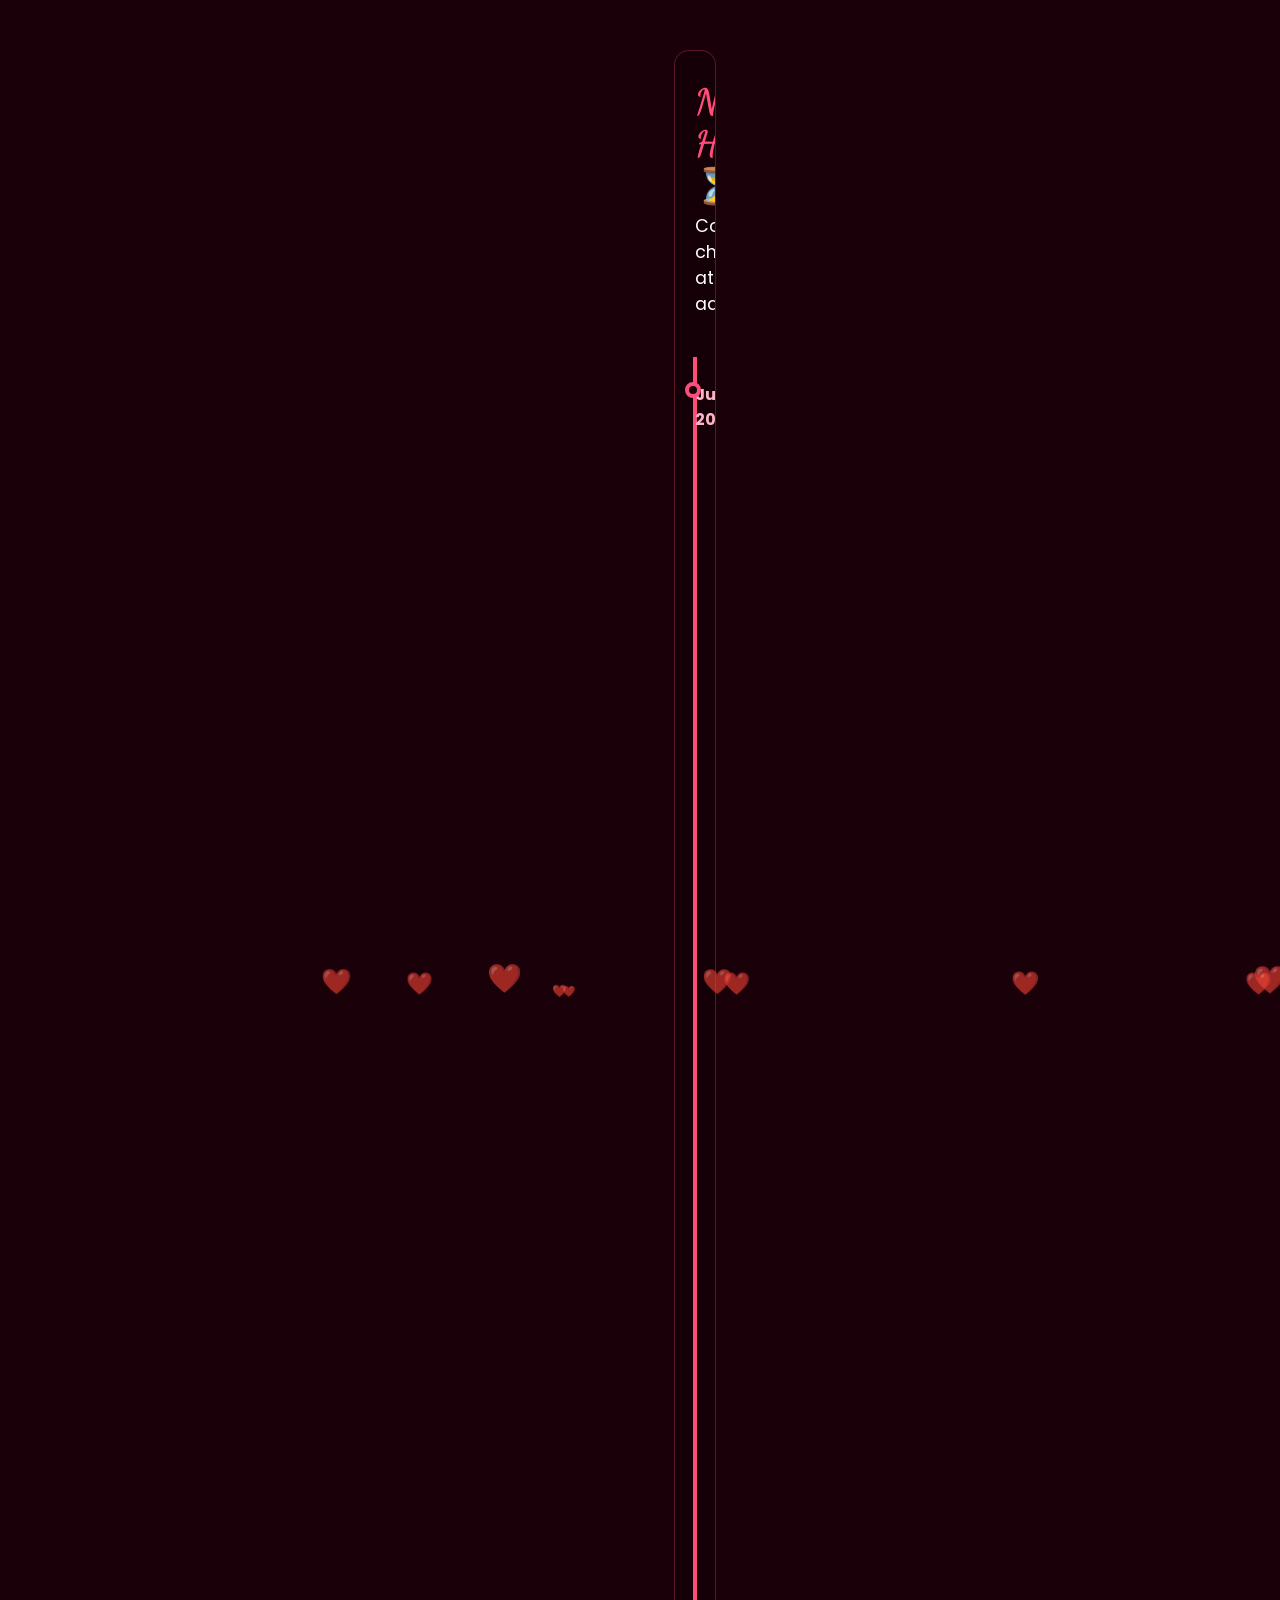
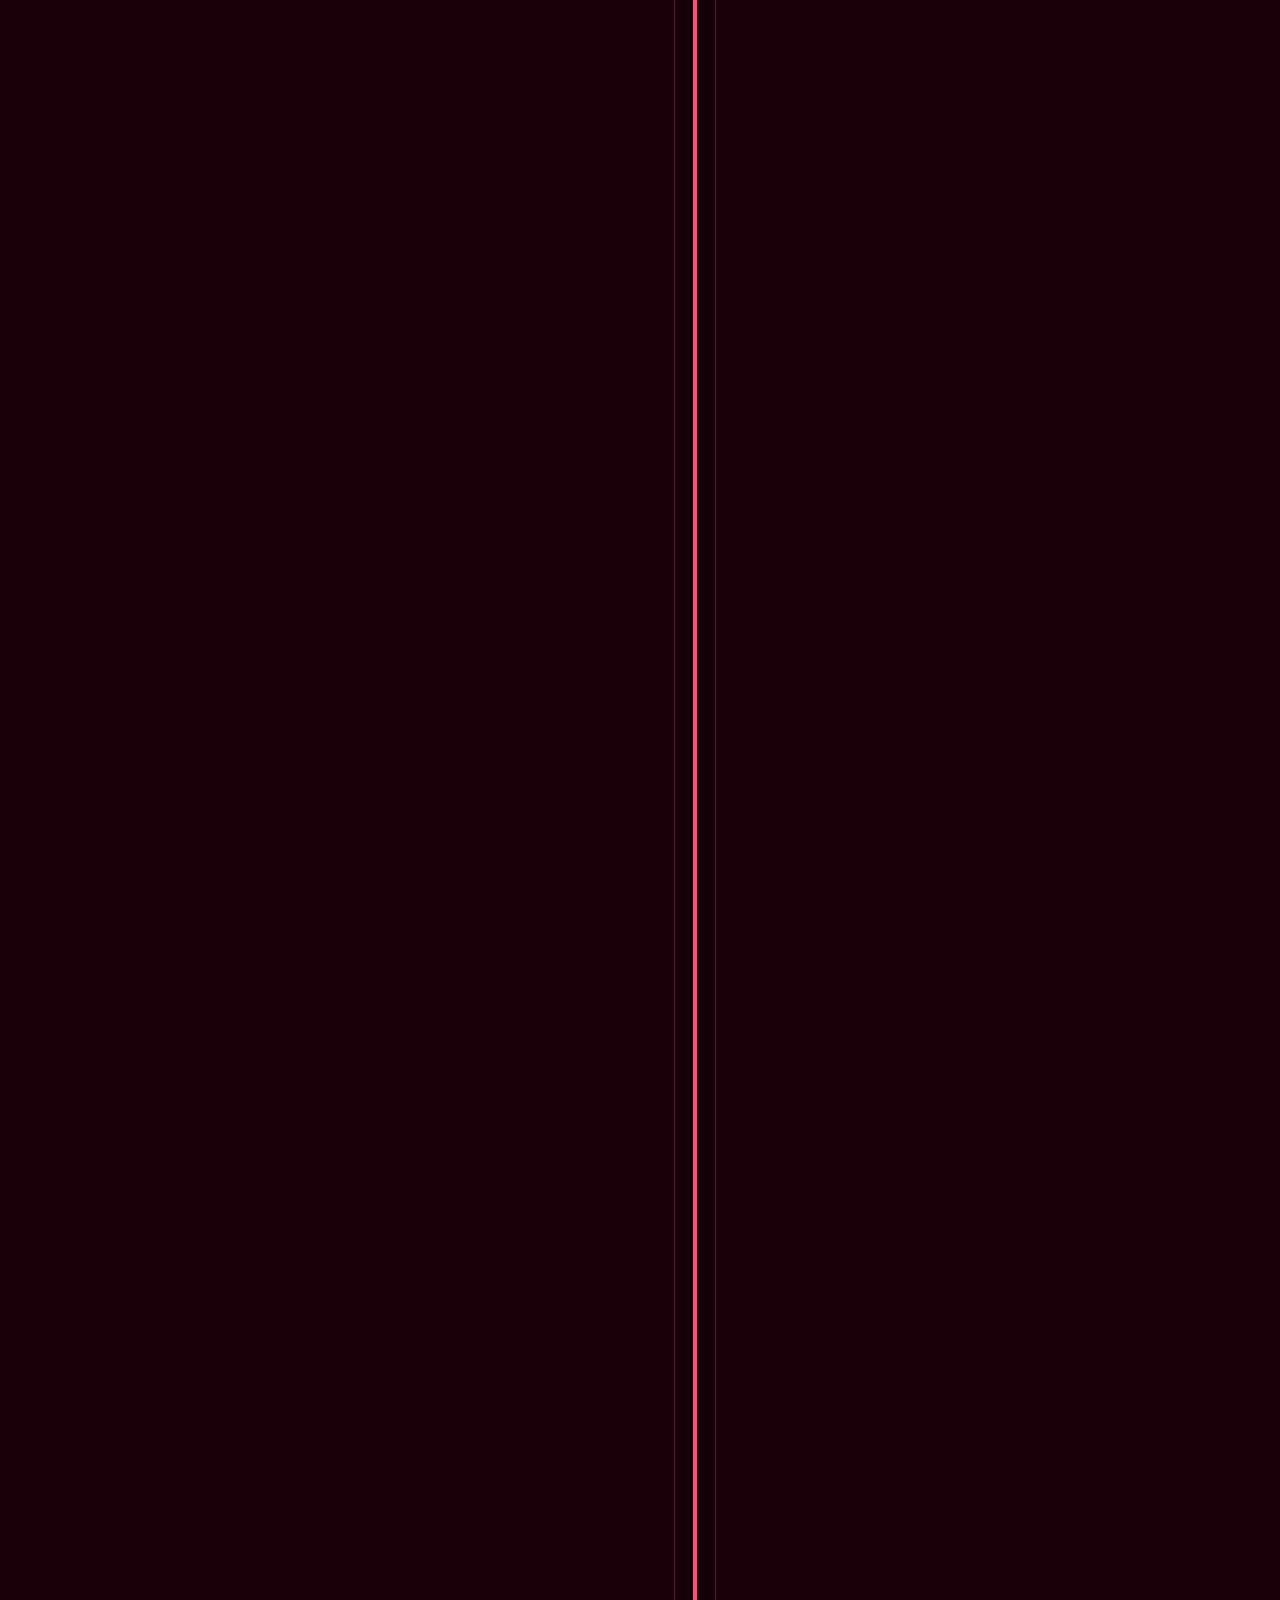
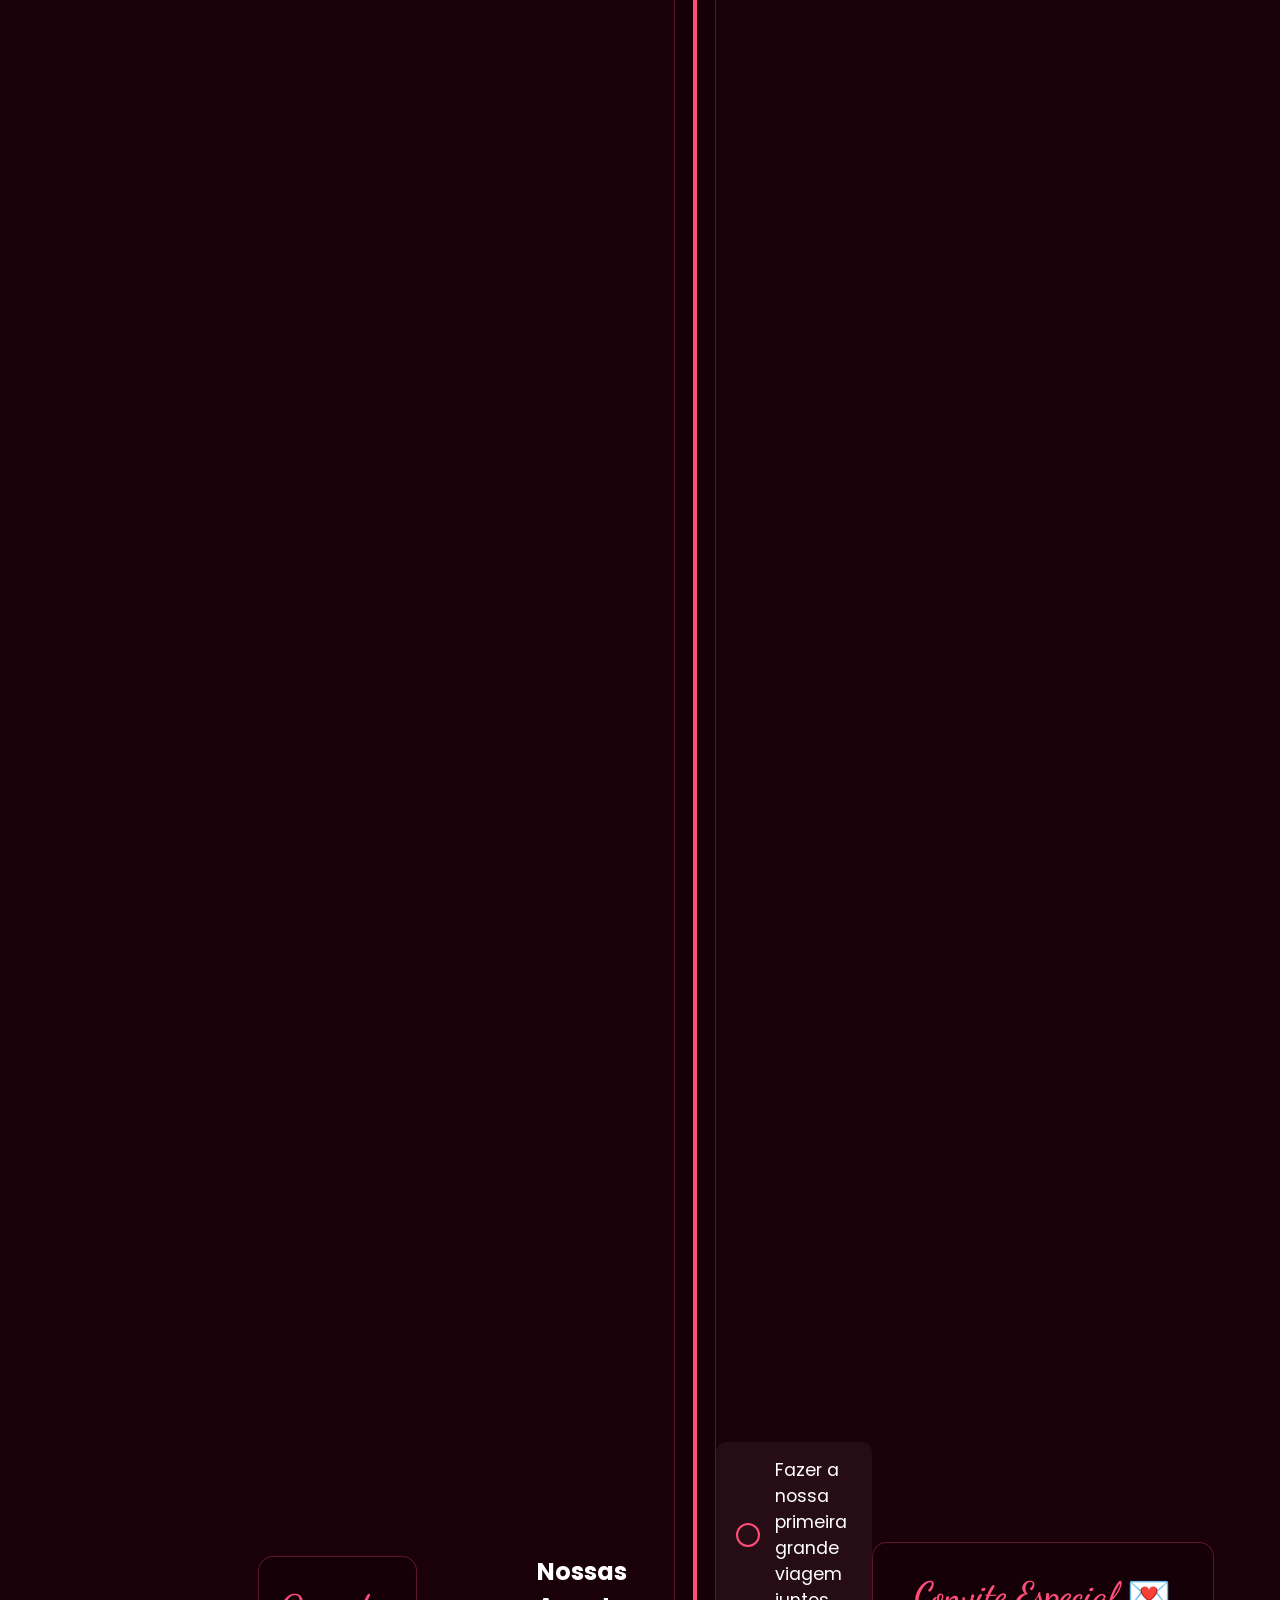
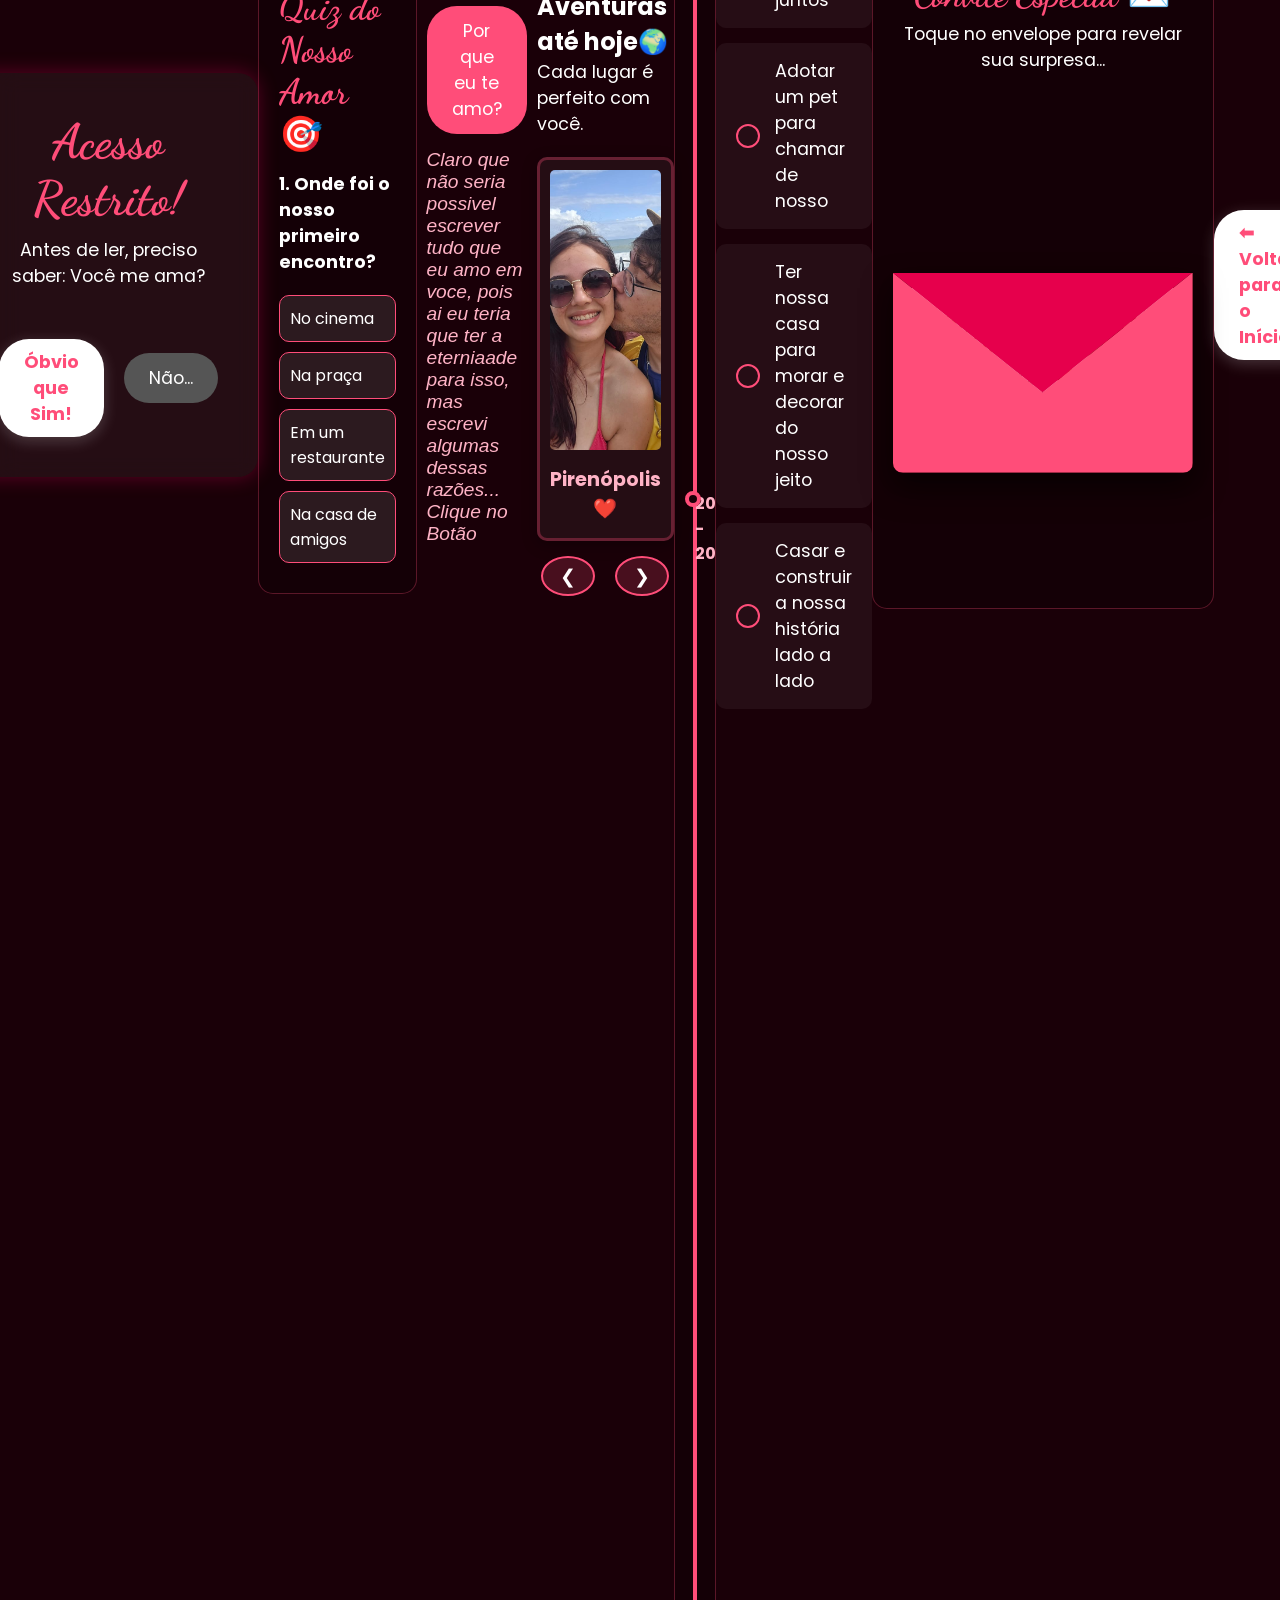
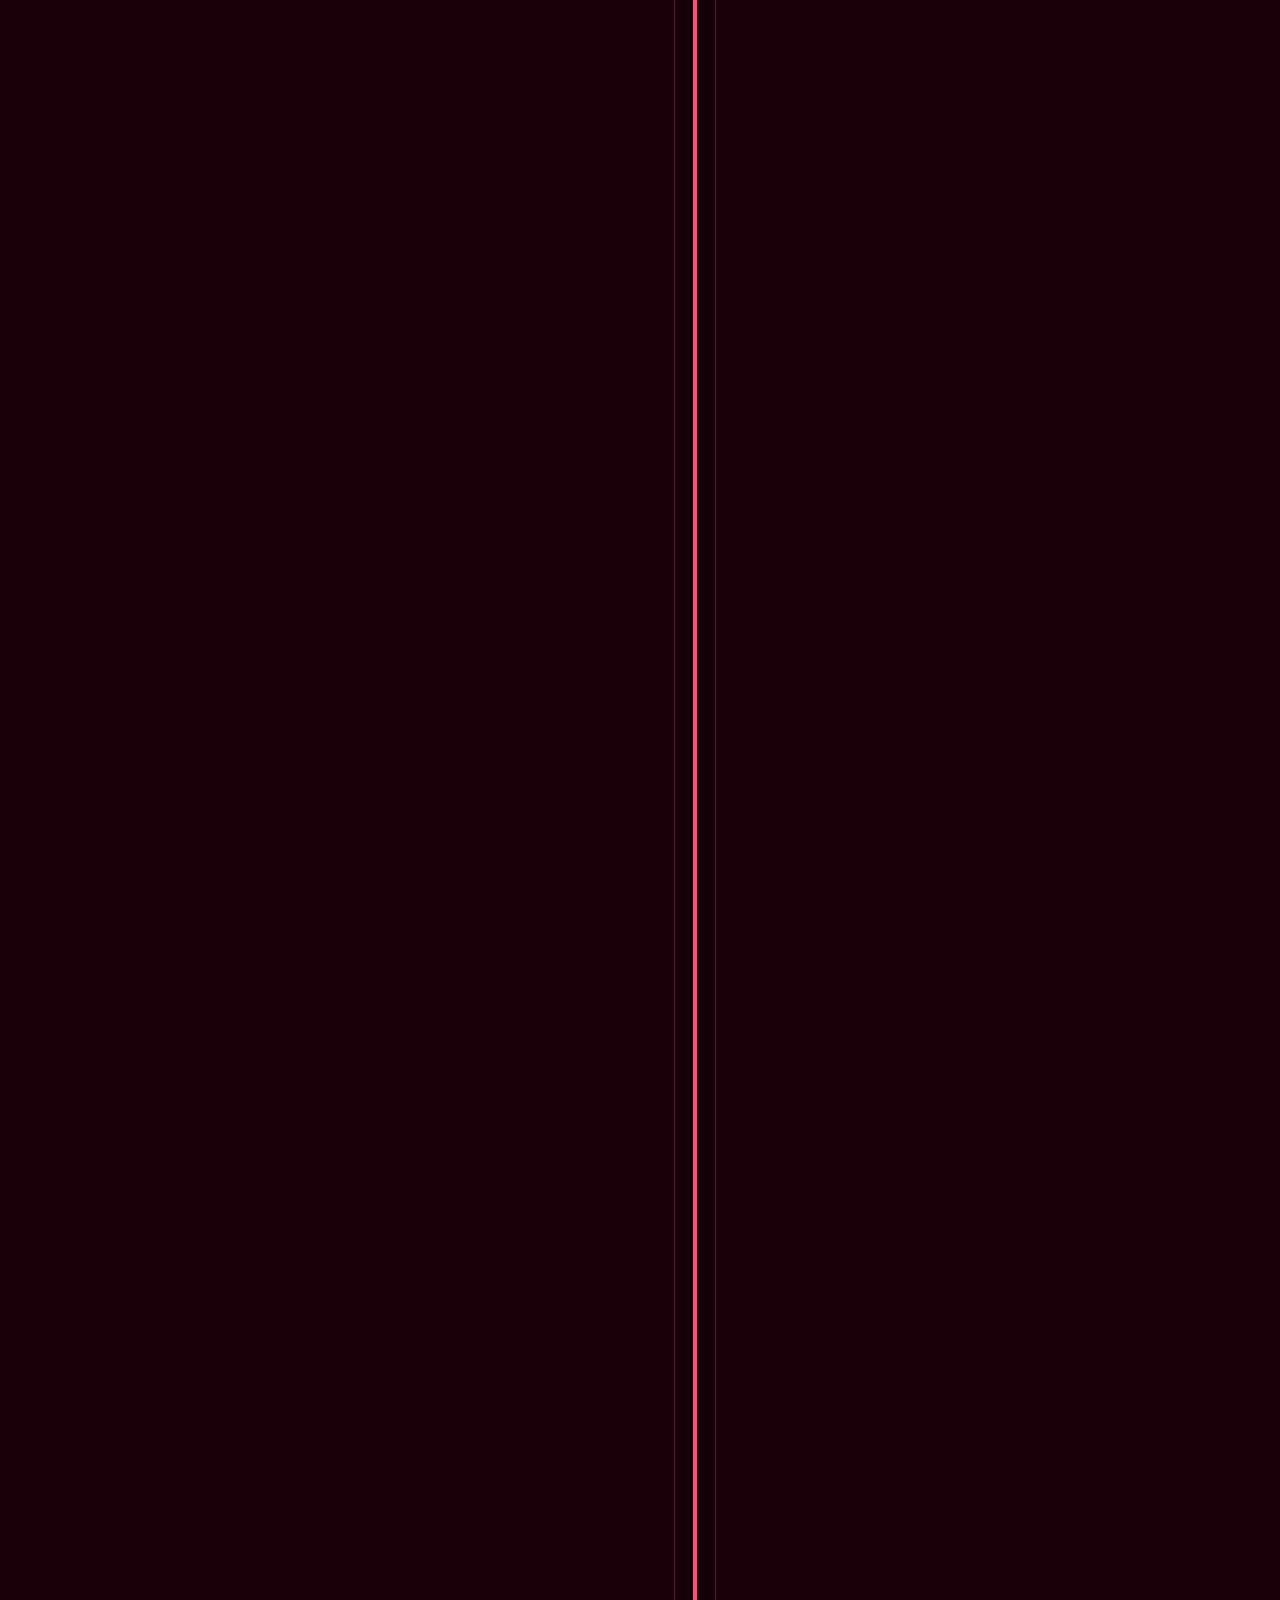
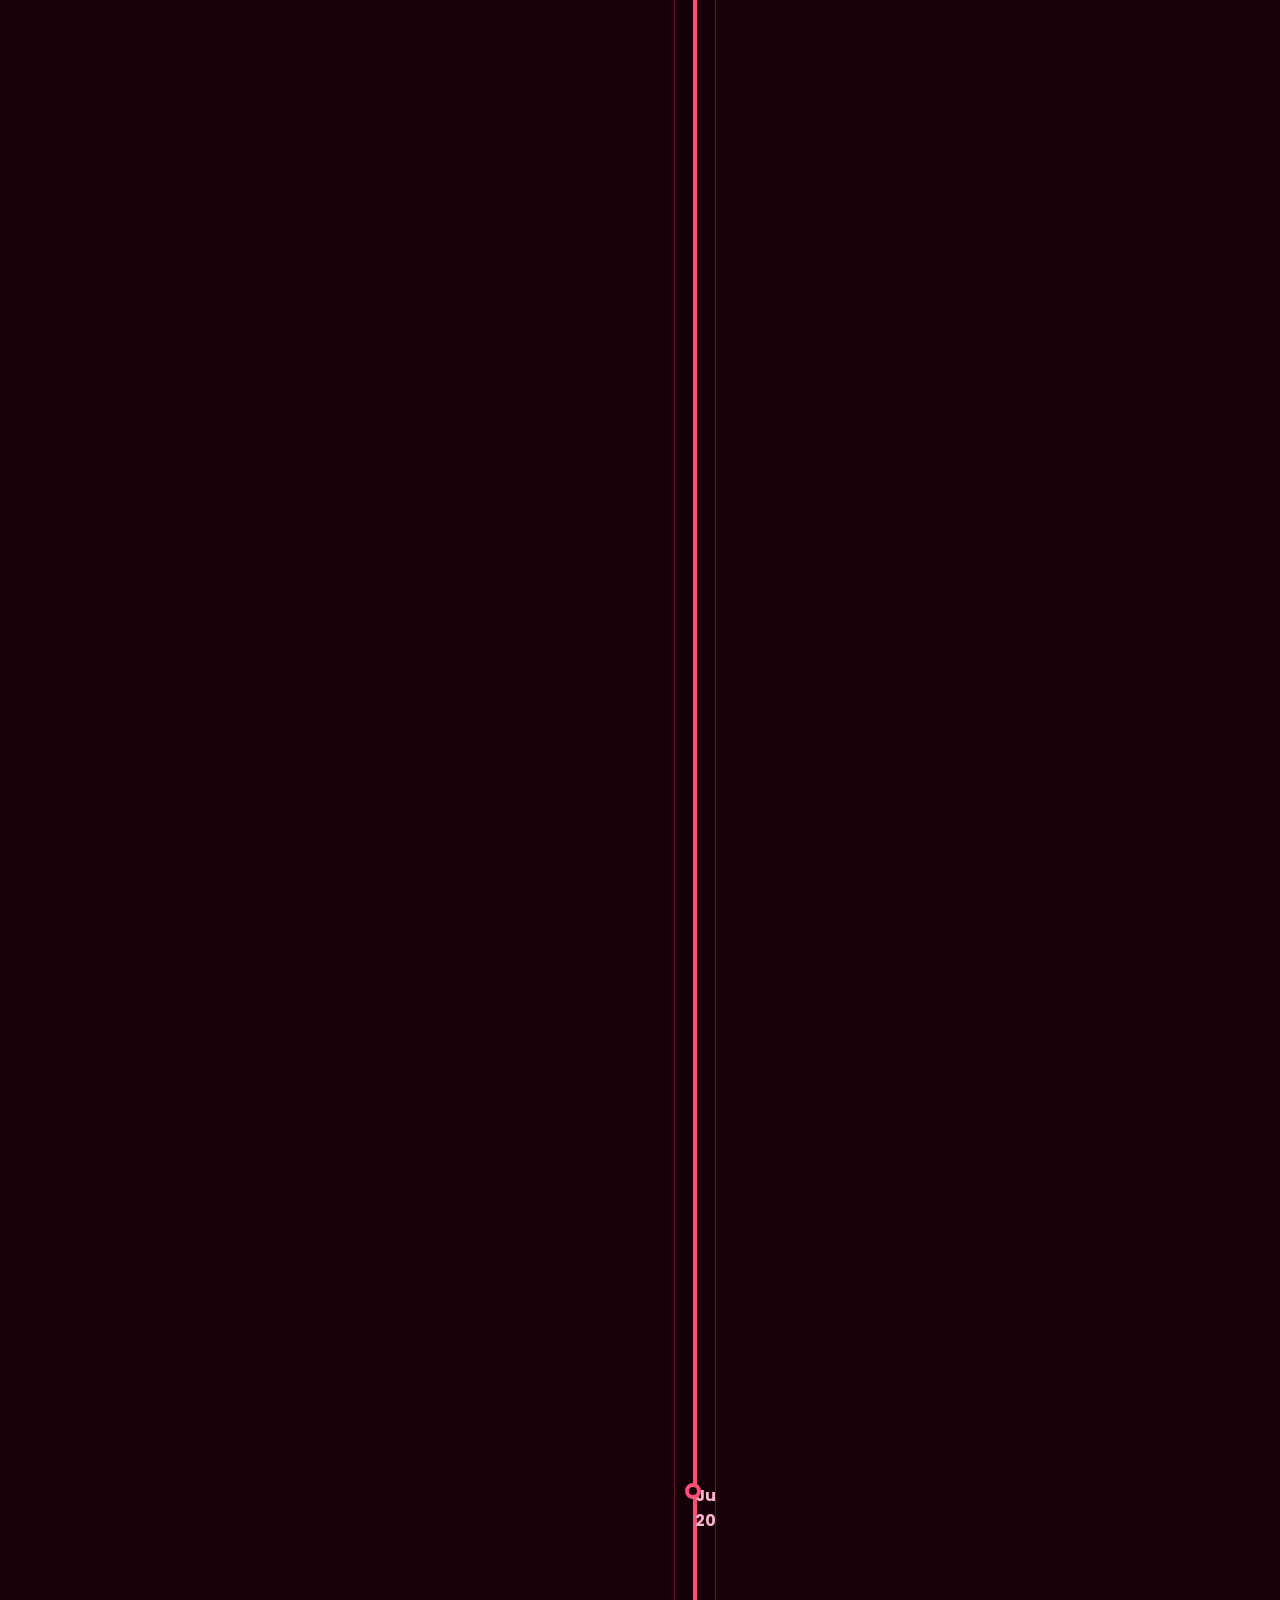
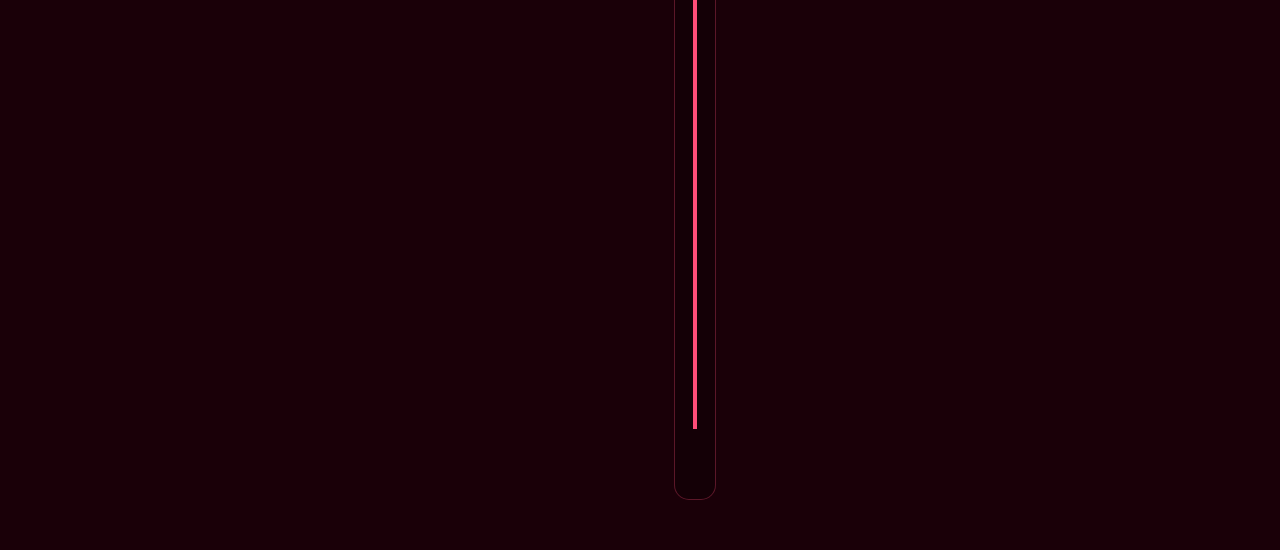
==== commit e434509b: "Correção nuclear da linha do tempo pro celular" ====
--- a/surpresa.html
+++ b/surpresa.html
@@ -26,8 +26,9 @@
         <h1>Para a dona do meu coração,</h1>
 
         <div class="letter-text">
-            <p>Olá meu amor, seja bem vinda</p>
-            <p>Imagino que voce ja saiba que eu sempre busco te dar as melhores coisas possiveis, e esse ano quis fazer
+            
+            <p  id ="texto-maquina">Olá meu amor, seja bem vinda</p>
+            <p id ="texto-maquina">Imagino que voce ja saiba que eu sempre busco te dar as melhores coisas possiveis, e esse ano quis fazer
                 um presentinho eu mesmo, com as coisas que vim aprendendo.
                 Bom, aqui estamos meu amor... Dois incriveis anos, vivemos tantas coisas legais, fizemos tanta coisas e
                 vimos tantas outras, e ainda assim, temos tantas outras coisas para viver. Mas o mais legal é saber que
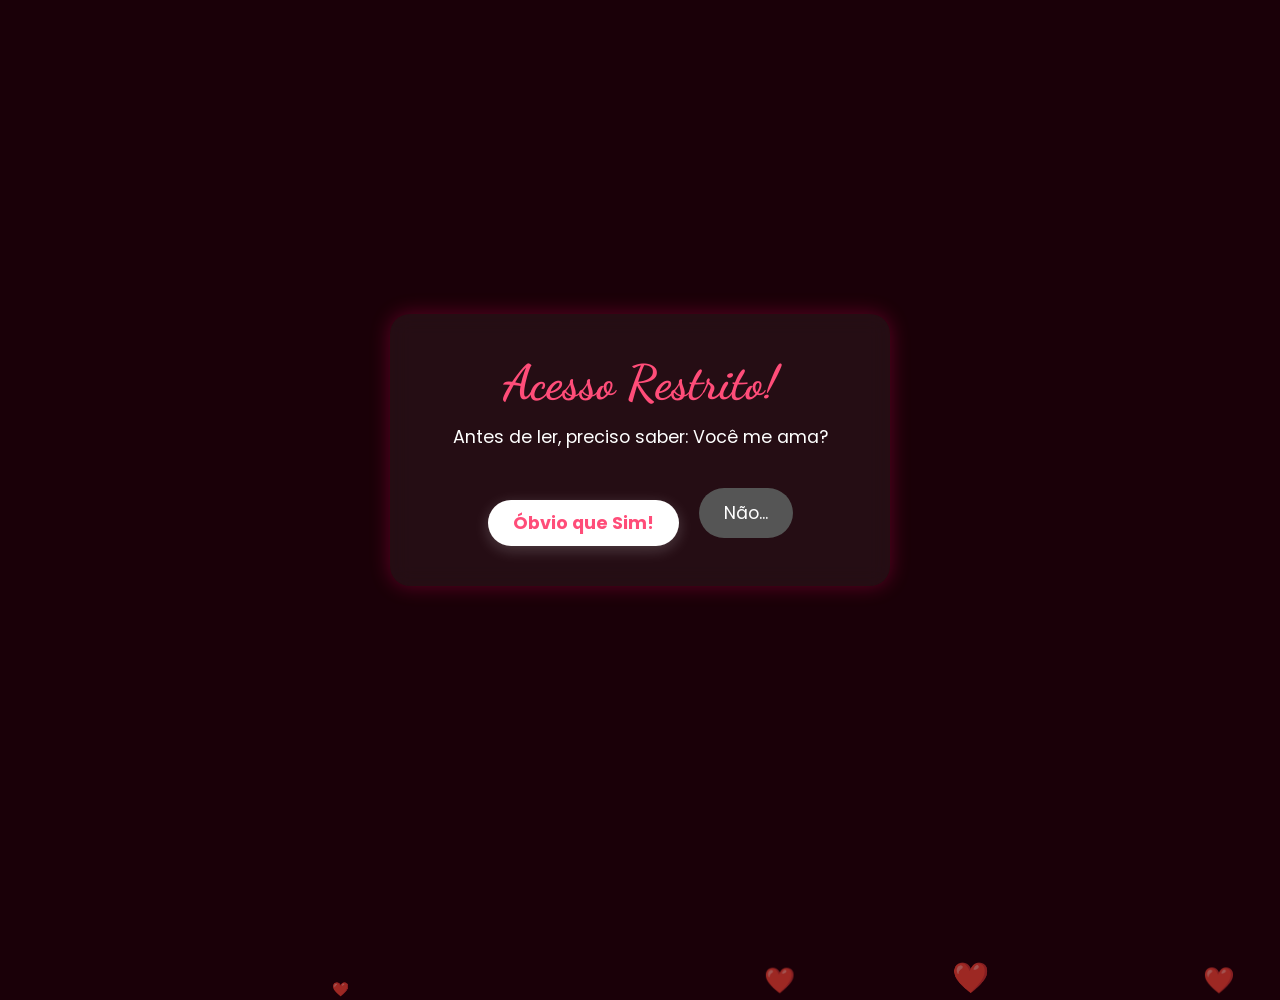
==== commit a898dac1: "se tudo quenbrar  vir nesse commit" ====
--- a/surpresa.html
+++ b/surpresa.html
@@ -26,15 +26,8 @@
         <h1>Para a dona do meu coração,</h1>
 
         <div class="letter-text">
-            
-            <p  id ="texto-maquina">Olá meu amor, seja bem vinda</p>
-            <p id ="texto-maquina">Imagino que voce ja saiba que eu sempre busco te dar as melhores coisas possiveis, e esse ano quis fazer
-                um presentinho eu mesmo, com as coisas que vim aprendendo.
-                Bom, aqui estamos meu amor... Dois incriveis anos, vivemos tantas coisas legais, fizemos tanta coisas e
-                vimos tantas outras, e ainda assim, temos tantas outras coisas para viver. Mas o mais legal é saber que
-                vou vive-las ao seu lado. Te amooooo</p>
+            <p id="texto-maquina">Olá meu amor, seja bem vinda<br><br>Imagino que voce ja saiba que eu sempre busco te dar as melhores coisas possiveis, e esse ano quis fazer um presentinho eu mesmo, com as coisas que vim aprendendo.<br><br>Bom, aqui estamos meu amor... Dois incriveis anos, vivemos tantas coisas legais, fizemos tanta coisas e vimos tantas outras, e ainda assim, temos tantas outras coisas para viver. Mas o mais legal é saber que vou vive-las ao seu lado. Te amooooo</p>
         </div>
-
 
         <div class="music-player">
             <p>Nossa Trilha Sonora 🎵</p>
@@ -45,168 +38,119 @@
                 loading="lazy"></iframe>
         </div>
 
-        <button id="surprise-btn">Clique para uma Surpresa</button>
+      
 
-        <div id="hidden-message" class="hidden">
-            <p>Eu te amo muito! Feliz Dois anos de Namoro! ❤️</p>
-            <br>
-            <a href="surpresa.html" class="next-btn">Ler minha carta para você ➔</a>
-        </div>
-    </div>
-
-    <div class="quiz-section">
-        <h2>Quiz do Nosso Amor 🎯</h2>
-        <div id="quiz-area">
-            <p id="quiz-question" class="quiz-question-text">Carregando pergunta...</p>
-            <div id="quiz-options" class="quiz-options-container"></div>
-        </div>
-        <p id="quiz-result" class="quiz-result-text hidden"></p>
-    </div>
-
-    <div class="reasons-machine">
-        <button id="reason-btn">Por que eu te amo?</button>
-
-        <p id="reason-display" class="reason-text">Claro que não seria possivel escrever tudo que eu amo em voce, pois
-            ai eu teria que ter a eterniaade para isso, mas escrevi algumas dessas razões... Clique no Botão</p>
-
-    </div>
-
-    <div class="polaroid-section">
-        <h2>Nossas Aventuras até hoje🌍</h2>
-        <p class="subtitle" style="color: #fff;">Cada lugar é perfeito com você.</p>
-
-        <div class="polaroid-frame">
-            <img id="travel-img" src="fotos/viagem1.jpg" alt="Nossa Viagem">
-            <p id="travel-caption" class="polaroid-caption">Pirenópolis ❤️</p>
+        <div class="quiz-section">
+            <h2>Quiz do Nosso Amor 🎯</h2>
+            <div id="quiz-area">
+                <p id="quiz-question" class="quiz-question-text">Carregando pergunta...</p>
+                <div id="quiz-options" class="quiz-options-container"></div>
+            </div>
+            <p id="quiz-result" class="quiz-result-text hidden"></p>
         </div>
 
-        <div class="polaroid-controls">
-            <button id="prev-travel" class="mini-btn">❮</button>
-            <button id="next-travel" class="mini-btn">❯</button>
+        <div class="reasons-machine">
+            <button id="reason-btn">Por que eu te amo?</button>
+            <p id="reason-display" class="reason-text">Claro que não seria possivel escrever tudo que eu amo em voce, pois ai eu teria que ter a eterniaade para isso, mas escrevi algumas dessas razões... Clique no Botão</p>
         </div>
-    </div>
 
-    <div class="timeline-section">
-        <h2>Nossa História ⏳</h2>
-        <p class="subtitle" style="color: #fff;">Como chegamos até aqui...</p>
+        <div class="polaroid-section">
+            <h2>Nossas Aventuras até hoje🌍</h2>
+            <p class="subtitle" style="color: #fff;">Cada lugar é perfeito com você.</p>
 
-        <div class="timeline">
-            <div class="timeline-item">
-                <div class="timeline-date">Jun 2023</div>
-                <div class="timeline-dot"></div>
-                <div class="timeline-content">
-                    <h3>Onde tudo começou</h3>
-                    <p>A nossa história começou muito antes do dia 12. Claro, você já sabe disso. A história da nossa
-                        amizade já foi contada tantas vezes que não caberia nestas palavras.
-                        Mas a nossa história de amor começou de verdade no dia 12 de junho de 2024. Foi naquele dia que
-                        eu pude dizer ao mundo que havia conquistado aquilo que mais desejava: o amor da minha vida.
-                        Foi naquele momento que tive a certeza de que tudo mudaria. Que os meus dias seriam mais
-                        felizes, que os desafios seriam mais fáceis de enfrentar e que os melhores momentos da minha
-                        vida estariam ao seu lado.
-                        Desde então, cada conversa, cada abraço, cada sorriso e cada lembrança ao seu lado se
-                        transformaram em algo precioso para mim. Você não apenas mudou a minha vida; você deu a ela
-                        novas cores, novos sonhos e novos motivos para seguir em frente.
-                        E olhando para tudo o que vivemos até aqui, percebo que o dia 12 de junho de 2024 não foi apenas
-                        o início de um namoro. Foi o início da melhor fase da minha vida, porque foi o dia em que eu
-                        passei a compartilhar cada parte dela com você..</p>
-                </div>
+            <div class="polaroid-frame">
+                <img id="travel-img" src="fotos/viagem1.jpg" alt="Nossa Viagem">
+                <p id="travel-caption" class="polaroid-caption">Pirenópolis ❤️</p>
             </div>
 
-            <div class="timeline-item">
-                <div class="timeline-date">2024 - 2025</div>
-                <div class="timeline-dot"></div>
-                <div class="timeline-content">
-                    <h3>Nossas Aventuras</h3>
-                    <p>
-                        <br> Bom, e o que fizemos até hoje?</br>
-                    </p>
+            <div class="polaroid-controls">
+                <button id="prev-travel" class="mini-btn">❮</button>
+                <button id="next-travel" class="mini-btn">❯</button>
+            </div>
+        </div>
 
+        <div class="timeline-section">
+            <h2>Nossa História ⏳</h2>
+            <p class="subtitle" style="color: #fff;">Como chegamos até aqui...</p>
 
-                    Meu Deus... foram tantas coisas que às vezes parece impossível acreditar que tudo isso aconteceu em
-                    tão pouco tempo. Já estivemos juntos em tantos lugares, vivemos tantas experiências e até viajamos
-                    pelo mundo de mãos dadas.
-                    Como o tempo passou rápido, meu bem. Mas existe uma coisa que eu adoro em tudo isso: a sensação de
-                    que ainda estamos apenas começando. Porque as coisas que podemos conhecer, os lugares que podemos
-                    visitar e as memórias que podemos criar juntos parecem nunca ter fim.
-                    Já passamos por Porto Seguro, Itacaré e Pirenópolis. E, sinceramente, acho que estamos construindo
-                    uma coleção incrível de lembranças.
-                    Conhecemos pessoas especiais, fizemos amizades inesperadas, compartilhamos momentos únicos e
-                    descobrimos coisas novas sobre o mundo e sobre nós mesmos.
-                    E, mesmo depois de tudo isso, a parte mais bonita continua sendo a mesma: não importa para onde
-                    vamos ou o que fazemos, estamos vivendo tudo lado a lado.
-                    Juntos. Sempre juntos.
-                    </p>
+            <div class="timeline">
+                <div class="timeline-item">
+                    <div class="timeline-date">Jun 2023</div>
+                    <div class="timeline-dot"></div>
+                    <div class="timeline-content">
+                        <h3>Onde tudo começou</h3>
+                        <p>A nossa história começou muito antes do dia 12. Claro, você já sabe disso. A história da nossa amizade já foi contada tantas vezes que não caberia nestas palavras. Mas a nossa história de amor começou de verdade no dia 12 de junho de 2024. Foi naquele dia que eu pude dizer ao mundo que havia conquistado aquilo que mais desejava: o amor da minha vida. Foi naquele momento que tive a certeza de que tudo mudaria. Que os meus dias seriam mais felizes, que os desafios seriam mais fáceis de enfrentar e que os melhores momentos da minha vida estariam ao seu lado. Desde então, cada conversa, cada abraço, cada sorriso e cada lembrança ao seu lado se transformaram em algo precioso para mim. Você não apenas mudou a minha vida; você deu a ela novas cores, novos sonhos e novos motivos para seguir em frente. E olhando para tudo o que vivemos até aqui, percebo que o dia 12 de junho de 2024 não foi apenas o início de um namoro. Foi o início da melhor fase da minha vida, porque foi o dia em que eu passei a compartilhar cada parte dela com você.</p>
+                    </div>
                 </div>
-            </div>
 
-            <div class="timeline-item">
-                <div class="timeline-date">Jun 2026</div>
-                <div class="timeline-dot"></div>
-                <div class="timeline-content">
-                    <h3>Hoje</h3>
-                    <p>Celebrando o nosso amor e construindo esse presente especial para te ver sorrir. Que venham os
-                        próximos anos!</p>
+                <div class="timeline-item">
+                    <div class="timeline-date">2024 - 2025</div>
+                    <div class="timeline-dot"></div>
+                    <div class="timeline-content">
+                        <h3>Nossas Aventuras</h3>
+                        <p><br>Bom, e o que fizemos até hoje?<br><br>Meu Deus... foram tantas coisas que às vezes parece impossível acreditar que tudo isso aconteceu em tão pouco tempo. Já estivemos juntos em tantos lugares, vivemos tantas experiências e até viajamos pelo mundo de mãos dadas. Como o tempo passou rápido, meu bem. Mas existe uma coisa que eu adoro em tudo isso: a sensação de que ainda estamos apenas começando. Porque as coisas que podemos conhecer, os lugares que podemos visitar e as memórias que podemos criar juntos parecem nunca ter fim. Já passamos por Porto Seguro, Itacaré e Pirenópolis. E, sinceramente, acho que estamos construindo uma coleção incrível de lembranças. Conhecemos pessoas especiais, fizemos amizades inesperadas, compartilhamos momentos únicos e descobrimos coisas novas sobre o mundo e sobre nós mesmos. E, mesmo depois de tudo isso, a parte mais bonita continua sendo a mesma: não importa para onde vamos ou o que fazemos, estamos vivendo tudo lado a lado. Juntos. Sempre juntos.</p>
+                    </div>
+                </div>
+
+                <div class="timeline-item">
+                    <div class="timeline-date">Jun 2026</div>
+                    <div class="timeline-dot"></div>
+                    <div class="timeline-content">
+                        <h3>Hoje</h3>
+                        <p>Celebrando o nosso amor e construindo esse presente especial para te ver sorrir. Que venham os próximos anos!</p>
+                    </div>
                 </div>
             </div>
         </div>
-    </div>
 
+        <div class="wishlist">
+            <label class="wish-item">
+                <input type="checkbox" class="wish-checkbox" id="check-viagem" onchange="if(this.checked) dispararMundoMistico('✈️')">
+                <span class="custom-check"></span>
+                <span class="wish-text">Fazer a nossa primeira grande viagem juntos</span>
+            </label>
 
-    <div class="wishlist">
-        <label class="wish-item">
-            <input type="checkbox" class="wish-checkbox" id="check-viagem"
-                onchange="if(this.checked) dispararMundoMistico('✈️')">
-            <span class="custom-check"></span>
-            <span class="wish-text">Fazer a nossa primeira grande viagem juntos</span>
-        </label>
+            <label class="wish-item">
+                <input type="checkbox" class="wish-checkbox" id="check-pet" onchange="if(this.checked) dispararMundoMistico('🐈')">
+                <span class="custom-check"></span>
+                <span class="wish-text">Adotar um pet para chamar de nosso</span>
+            </label>
 
-        <label class="wish-item">
-            <input type="checkbox" class="wish-checkbox" id="check-pet"
-                onchange="if(this.checked) dispararMundoMistico('🐈')">
-            <span class="custom-check"></span>
-            <span class="wish-text">Adotar um pet para chamar de nosso</span>
-        </label>
+            <label class="wish-item">
+                <input type="checkbox" class="wish-checkbox" id="check-casa" onchange="if(this.checked) dispararMundoMistico('🏠')">
+                <span class="custom-check"></span>
+                <span class="wish-text">Ter nossa casa para morar e decorar do nosso jeito</span>
+            </label>
 
-        <label class="wish-item">
-            <input type="checkbox" class="wish-checkbox" id="check-casa"
-                onchange="if(this.checked) dispararMundoMistico('🏠')">
-            <span class="custom-check"></span>
-            <span class="wish-text">Ter nossa casa para morar e decorar do nosso jeito</span>
-        </label>
-
-        <label class="wish-item">
-            <input type="checkbox" class="wish-checkbox" id="check-casar"
-                onchange="if(this.checked) dispararMundoMistico('💍💍')">
-            <span class="custom-check"></span>
-            <span class="wish-text">Casar e construir a nossa história lado a lado</span>
-        </label>
-    </div>
-
-
-    <div class="convite-section">
-        <h2>Convite Especial 💌</h2>
-        <p class="subtitle" style="color: #fff;">Toque no envelope para revelar sua surpresa...</p>
-
-        <div class="envelope-container">
-            <input type="checkbox" id="abre-convite" class="hidden-checkbox">
-
-            <label class="envelope-wrapper" for="abre-convite">
-                <div class="envelope">
-                    <div class="flap"></div>
-                    <div class="letter">
-                        <img src="fotos/menu.jpg" alt="Menu do Jantar">
-                    </div>
-                    <div class="front"></div>
-                </div>
+            <label class="wish-item">
+                <input type="checkbox" class="wish-checkbox" id="check-casar" onchange="if(this.checked) dispararMundoMistico('💍💍')">
+                <span class="custom-check"></span>
+                <span class="wish-text">Casar e construir a nossa história lado a lado</span>
             </label>
         </div>
 
+        <div class="convite-section">
+            <h2>Convite Especial 💌</h2>
+            <p class="subtitle" style="color: #fff;">Toque no envelope para revelar sua surpresa...</p>
+
+            <div class="envelope-container">
+                <input type="checkbox" id="abre-convite" class="hidden-checkbox">
+
+                <label class="envelope-wrapper" for="abre-convite">
+                    <div class="envelope">
+                        <div class="flap"></div>
+                        <div class="letter">
+                            <img src="fotos/menu.jpg" alt="Menu do Jantar">
+                        </div>
+                        <div class="front"></div>
+                    </div>
+                </label>
+            </div>
+            <br>
+        </div>
+
         <br>
-    </div>
-
-
-    <br>
-    <a href="index.html" class="next-btn">⬅ Voltar para o Início</a>
+        <a href="index.html" class="next-btn">⬅ Voltar para o Início</a>
     </div>
     <script src="JAva.js"></script>
 </body>
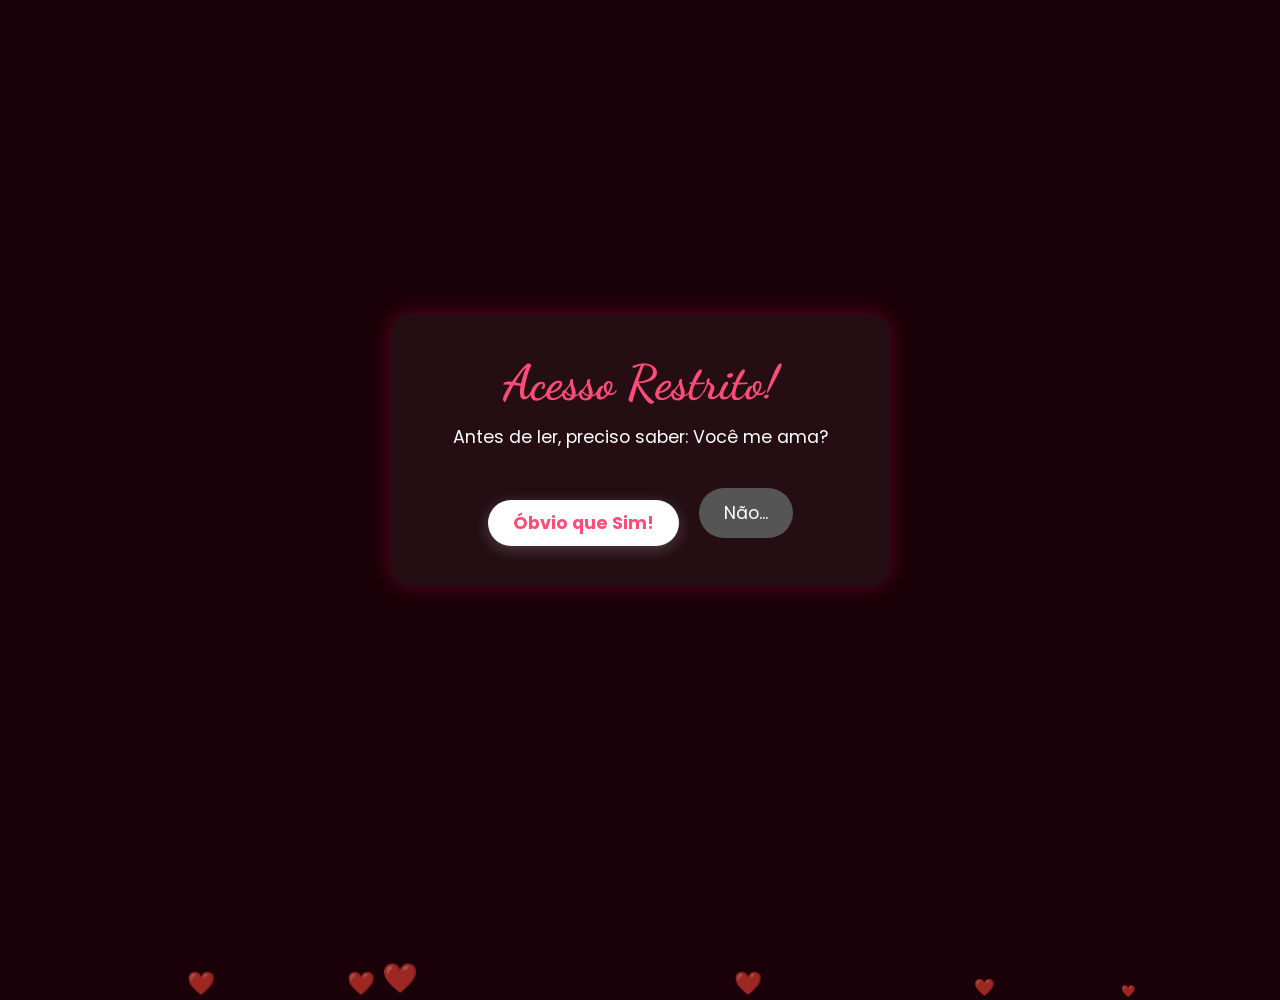
==== commit a87926a2: "se tudo quenbrar  vir nesse commit" ====
--- a/surpresa.html
+++ b/surpresa.html
@@ -26,8 +26,12 @@
         <h1>Para a dona do meu coração,</h1>
 
         <div class="letter-text">
-            <p id="texto-maquina">Olá meu amor, seja bem vinda<br><br>Imagino que voce ja saiba que eu sempre busco te dar as melhores coisas possiveis, e esse ano quis fazer um presentinho eu mesmo, com as coisas que vim aprendendo.<br><br>Bom, aqui estamos meu amor... Dois incriveis anos, vivemos tantas coisas legais, fizemos tanta coisas e vimos tantas outras, e ainda assim, temos tantas outras coisas para viver. Mas o mais legal é saber que vou vive-las ao seu lado. Te amooooo</p>
-        </div>
+            <p id="texto-maquina">    Imagino que você já saiba que eu sempre tento lhe dar o melhor de mim, e este ano quis fazer um presente com as coisas que venho aprendendo.<br><br>
+Bom, aqui estamos, meu amor... Dois anos incríveis ao seu lado. Vivemos tantos momentos especiais, compartilhamos tantas experiências, descobrimos tantas coisas juntos e construímos memórias que vou guardar para sempre.<br><br>
+E, mesmo depois de tudo o que já vivemos, o que mais me anima é saber que ainda temos muito pela frente. Muitos lugares para conhecer, muitos sonhos para realizar e muitas histórias para escrever.<br><br>
+Mas a melhor parte de tudo é saber que poderei viver cada uma delas ao seu lado.<br><br>
+Feliz dois anos de namoro. Te amo. ❤️</p>
+                 </div>
 
         <div class="music-player">
             <p>Nossa Trilha Sonora 🎵</p>
@@ -75,7 +79,7 @@
 
             <div class="timeline">
                 <div class="timeline-item">
-                    <div class="timeline-date">Jun 2023</div>
+                    <div class="timeline-date">Jun 2024</div>
                     <div class="timeline-dot"></div>
                     <div class="timeline-content">
                         <h3>Onde tudo começou</h3>
@@ -84,7 +88,7 @@
                 </div>
 
                 <div class="timeline-item">
-                    <div class="timeline-date">2024 - 2025</div>
+                    <div class="timeline-date">2025</div>
                     <div class="timeline-dot"></div>
                     <div class="timeline-content">
                         <h3>Nossas Aventuras</h3>
@@ -97,13 +101,15 @@
                     <div class="timeline-dot"></div>
                     <div class="timeline-content">
                         <h3>Hoje</h3>
-                        <p>Celebrando o nosso amor e construindo esse presente especial para te ver sorrir. Que venham os próximos anos!</p>
+                        <p>E aqui estamos, no nosso diazinho, vivendo mais um dia juntos. Obrigado por ser essa garota perfeita e carinhasa que voce é.
                     </div>
                 </div>
             </div>
         </div>
 
         <div class="wishlist">
+
+             <h2>Nossos Futuros Sonhos</h2>
             <label class="wish-item">
                 <input type="checkbox" class="wish-checkbox" id="check-viagem" onchange="if(this.checked) dispararMundoMistico('✈️')">
                 <span class="custom-check"></span>
--- a/CSS.css
+++ b/CSS.css
@@ -45,6 +45,14 @@
    3. TIPOGRAFIA E TEXTOS
    ========================================= */
 h1 { 
+    font-family: 'Dancing Script', cursive; 
+    color: #ff4d79; 
+    font-size: 3rem; 
+    margin-bottom: 10px; 
+    min-height: 60px; 
+}
+
+h2 { 
     font-family: 'Dancing Script', cursive; 
     color: #ff4d79; 
     font-size: 3rem; 
@@ -458,12 +466,18 @@
 /* =========================================
    11. CÁPSULA DO TEMPO (NOSSO FUTURO)
    ========================================= */
+
+
 .capsula-section {
+
+    
     margin: 50px 0;
     padding: 30px 20px;
     background: rgba(0, 0, 0, 0.2);
     border-radius: 15px;
     border: 1px solid rgba(255, 77, 121, 0.3);
+
+    
 }
 
 .capsula-section h2 {
